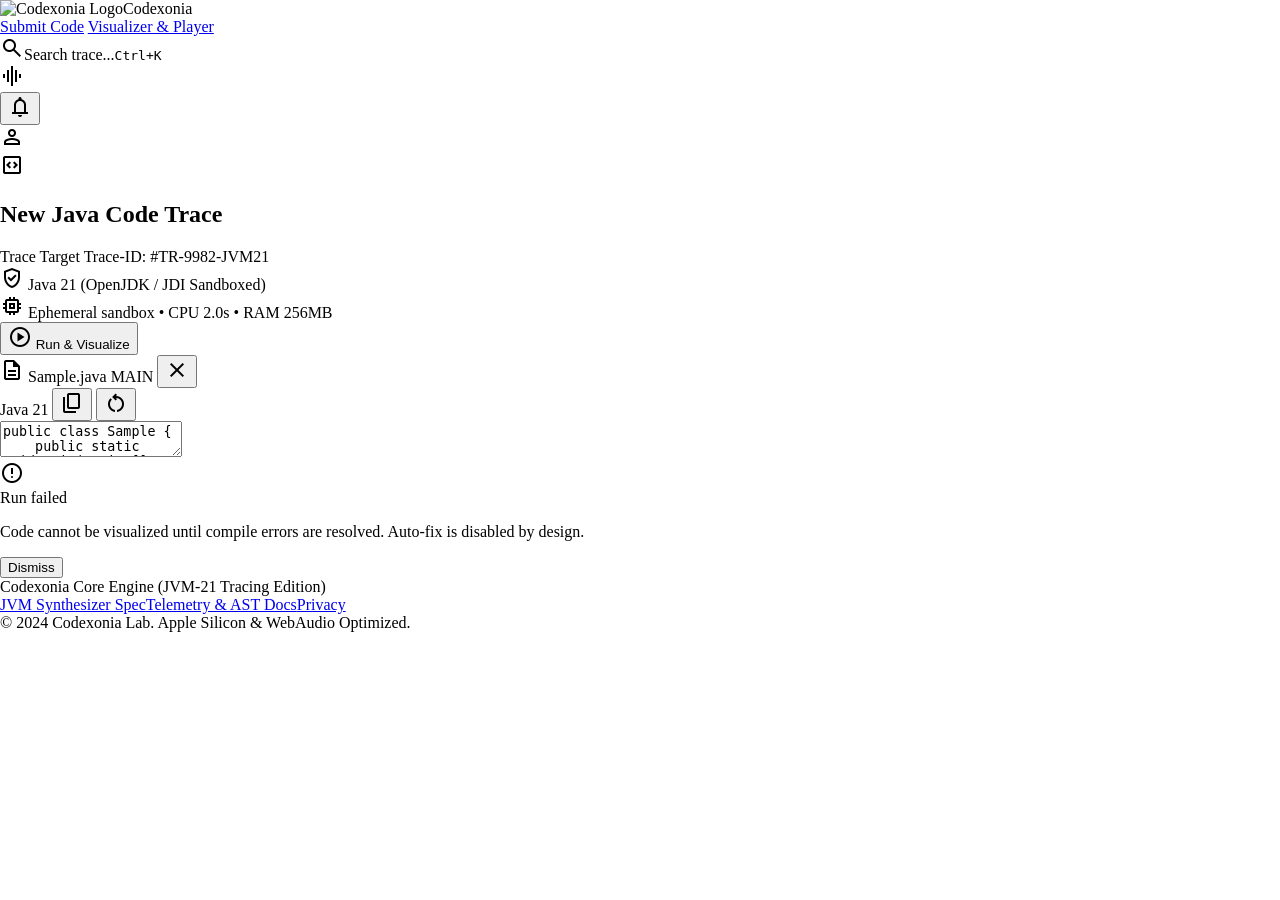
==== src/main/resources/static/index.html @ 31236a4a "Add web UI: Spring Boot backend, wired Submit/Visualizer pages, run.sh launcher" ====
<!DOCTYPE html><html lang="en"><head><meta charset="utf-8"><meta content="width=device-width, initial-scale=1.0" name="viewport"><meta content="web_standard" name="shell-type"><link href="https://fonts.googleapis.com/css2?family=Material+Symbols+Outlined:opsz,wght,FILL,GRAD@20..48,100..700,0..1,-50..200" rel="stylesheet"><link href="https://fonts.googleapis.com" rel="preconnect"><link crossorigin="" href="https://fonts.gstatic.com" rel="preconnect"><link href="https://fonts.googleapis.com/css2?family=Inter:wght@400;500;600;700&amp;family=JetBrains+Mono:wght@400;500&amp;display=swap" rel="stylesheet">
<link href="https://fonts.googleapis.com/css2?family=Material+Symbols+Outlined:wght,FILL@100..700,0..1&amp;display=swap" rel="stylesheet"><style>@layer base{html,body{margin:0;padding:0;}body{overscroll-behavior:none;}main>:first-child{margin-top:0!important;}main>:last-child{margin-bottom:0!important;}}::-webkit-scrollbar{display:none;}</style><script src="https://cdn.tailwindcss.com"></script><script id="tailwind-config">tailwind.config={darkMode:"class",theme:{extend:{colors:{"primary-fixed":"#d7e2ff","surface-container-lowest":"#ffffff","on-primary-container":"#fcfbff","secondary-fixed":"#f6d9ff","secondary-container":"#d072ff","inverse-surface":"#2f3034","surface":"#faf8fe","on-tertiary-fixed":"#002107","primary-container":"#0071e3","on-surface":"#1a1b1f","on-error-container":"#93000a","tertiary-fixed":"#72fe88","secondary-fixed-dim":"#e8b3ff","inverse-on-surface":"#f1f0f5","surface-container":"#eeedf3","primary":"#0059b5","surface-variant":"#e3e2e7","surface-bright":"#faf8fe","background":"#faf8fe","surface-container-high":"#e9e7ed","outline":"#717785","inverse-primary":"#abc7ff","error-container":"#ffdad6","on-primary-fixed":"#001b3f","on-secondary-container":"#540079","on-primary-fixed-variant":"#00458f","error":"#ba1a1a","on-primary":"#ffffff","on-secondary-fixed":"#310048","on-error":"#ffffff","surface-dim":"#dad9df","surface-container-highest":"#e3e2e7","on-secondary":"#ffffff","on-background":"#1a1b1f","primary-fixed-dim":"#abc7ff","on-tertiary-fixed-variant":"#00531c","on-surface-variant":"#414753","surface-container-low":"#f4f3f8","on-tertiary-container":"#f1ffec","secondary":"#8d2ebc","outline-variant":"#c1c6d6","tertiary-container":"#008633","on-tertiary":"#ffffff","surface-tint":"#005cbb","on-secondary-fixed-variant":"#7201a2","tertiary":"#006a26","tertiary-fixed-dim":"#53e16f"},borderRadius:{DEFAULT:"0.25rem",lg:"0.5rem",xl:"0.75rem",full:"9999px"},spacing:{gutter:"1rem","space-xs":"0.25rem",margin:"1.5rem","space-lg":"1rem","margin-mobile":"1rem","space-xl":"1.5rem","space-2xl":"2rem","space-3xl":"3rem","space-sm":"0.5rem","gutter-compact":"0.5rem","space-md":"0.75rem"},fontFamily:{"display-lg":["Inter"],"body-sm":["Inter"],"headline-lg":["Inter"],"headline-md":["Inter"],"label-code-md":["JetBrains Mono"],"body-lg":["Inter"],"display-lg-mobile":["Inter"],"label-caps":["Inter"],"body-md":["Inter"],"label-code-lg":["JetBrains Mono"],"label-code-sm":["JetBrains Mono"]},fontSize:{"display-lg":["34px",{lineHeight:"41px",letterSpacing:"-0.022em",fontWeight:"700"}],"body-sm":["12px",{lineHeight:"16px",letterSpacing:"0em",fontWeight:"400"}],"headline-lg":["22px",{lineHeight:"28px",letterSpacing:"-0.015em",fontWeight:"600"}],"headline-md":["17px",{lineHeight:"22px",letterSpacing:"-0.012em",fontWeight:"600"}],"label-code-md":["12px",{lineHeight:"16px",letterSpacing:"0em",fontWeight:"400"}],"body-lg":["15px",{lineHeight:"20px",letterSpacing:"-0.008em",fontWeight:"400"}],"display-lg-mobile":["28px",{lineHeight:"34px",letterSpacing:"-0.020em",fontWeight:"700"}],"label-caps":["10px",{lineHeight:"12px",letterSpacing:"0.060em",fontWeight:"600"}],"body-md":["13px",{lineHeight:"18px",letterSpacing:"-0.004em",fontWeight:"400"}],"label-code-lg":["13px",{lineHeight:"18px",letterSpacing:"-0.010em",fontWeight:"500"}],"label-code-sm":["11px",{lineHeight:"14px",letterSpacing:"0.010em",fontWeight:"400"}]}}}};</script></head><body class="bg-surface font-body-md text-body-md text-on-surface antialiased min-h-screen flex flex-col"><header class="fixed top-0 inset-x-0 z-50 bg-surface/80 backdrop-blur-xl shadow-[0_1px_8px_rgba(0,0,0,0.04)]"><div class="h-14 max-w-[1280px] mx-auto px-margin flex items-center justify-between gap-gutter"><div class="flex items-center gap-space-md shrink-0"><img alt="Codexonia Logo" class="h-8 w-auto object-contain" src="https://lh3.googleusercontent.com/aida/[base64]"><span class="font-headline-md text-headline-md font-bold tracking-tight text-on-surface">Codexonia</span></div><nav class="hidden lg:flex items-center p-0.5 rounded-lg bg-surface-container-high">
<a aria-current="page" class="px-space-md py-1 rounded-md transition-all bg-surface-container-lowest text-on-surface shadow-[0_1px_3px_rgba(0,0,0,0.12)] font-body-md text-body-md" href="/">Submit Code</a>
<a class="px-space-md py-1 rounded-md text-on-surface-variant hover:text-on-surface transition-all font-body-md text-body-md" href="/visualizer.html">Visualizer &amp; Player</a>
</nav><div class="flex items-center gap-space-md shrink-0"><div class="hidden sm:flex items-center gap-space-sm px-space-md py-1 rounded-lg bg-surface-container text-on-surface-variant"><span class="material-symbols-outlined text-[16px]">search</span><span class="font-body-sm text-body-sm">Search trace...</span><kbd class="px-1.5 py-0.5 rounded bg-surface-container-lowest font-label-code-sm text-label-code-sm text-on-surface-variant shadow-[0_1px_2px_rgba(0,0,0,0.06)]" id="search-kbd">⌘K</kbd></div><div class="flex items-center gap-space-xs px-space-sm py-1 rounded-lg bg-surface-container-low text-tertiary cursor-pointer hover:bg-surface-container transition-colors" title="Deterministic Sonifier Ready"><span class="material-symbols-outlined text-[18px]">graphic_eq</span><span class="w-1.5 h-1.5 rounded-full bg-tertiary-container animate-pulse"></span></div><button aria-label="Notifications" class="relative p-1.5 rounded-lg text-on-surface-variant hover:text-on-surface hover:bg-surface-container transition-colors"><span class="material-symbols-outlined text-[20px]">notifications</span><span class="absolute top-1 right-1 w-2 h-2 rounded-full bg-error"></span></button><div class="w-8 h-8 rounded-full bg-primary flex items-center justify-center shrink-0 cursor-pointer shadow-[0_1px_3px_rgba(0,0,0,0.1)]"><span class="material-symbols-outlined text-on-primary text-[18px]">person</span></div></div></div></header><main class="w-full flex-1 pt-14 bg-surface max-w-[1280px] mx-auto px-margin"><div class="flex flex-col w-full">
<!-- Top Command & Action Bar -->
<section class="w-full pb-space-lg">
<div class="flex flex-col lg:flex-row lg:items-center lg:justify-between gap-space-md p-space-md rounded-xl bg-surface-container-low shadow-sm">
<div class="flex flex-wrap items-center gap-space-md">
<div class="flex items-center gap-space-sm">
<div class="w-8 h-8 rounded-lg bg-primary-fixed flex items-center justify-center text-primary shadow-sm">
<span class="material-symbols-outlined text-[19px]">code_blocks</span>
</div>
<div>
<h1 class="font-headline-md text-headline-md font-semibold text-on-surface tracking-tight">New Java Code Trace</h1>
<div class="flex items-center gap-space-sm mt-0.5">
<span class="font-label-caps text-label-caps uppercase text-on-surface-variant font-medium tracking-wider">Trace Target</span>
<span class="w-1 h-1 rounded-full bg-outline-variant"></span>
<span class="font-label-code-sm text-label-code-sm text-on-surface-variant">Trace-ID: #TR-9982-JVM21</span>
</div>
</div>
</div>
<div class="hidden sm:flex items-center gap-space-xs px-space-md py-1 rounded-full bg-surface-container-highest text-on-surface text-body-sm font-body-sm shadow-[0_1px_2px_rgba(0,0,0,0.04)]">
<span class="material-symbols-outlined text-[16px] text-tertiary">verified_user</span>
<span class="font-medium">Java 21 (OpenJDK / JDI Sandboxed)</span>
<span class="w-1.5 h-1.5 rounded-full bg-tertiary-container ml-1"></span>
</div>
<div class="flex items-center gap-space-xs px-space-sm py-1 rounded-full bg-surface-container text-on-surface-variant font-label-code-sm text-label-code-sm">
<span class="material-symbols-outlined text-[14px]">memory</span>
<span>Ephemeral sandbox • CPU 2.0s • RAM 256MB</span>
</div>
</div>
<div class="flex items-center gap-space-sm shrink-0">


<button id="run-btn" class="px-space-lg py-1.5 rounded-lg bg-primary-container hover:bg-primary text-on-primary font-body-sm text-body-sm font-medium flex items-center gap-space-xs shadow-md transition-all active:scale-95">
<span class="material-symbols-outlined text-[18px]">play_circle</span>
<span>Run &amp; Visualize</span>
</button>
</div>
</div>
</section>
<!-- Workspace: 60/40 Split View -->
<div class="grid grid-cols-1 lg:grid-cols-12 gap-gutter items-start">
<!-- Left Column (60%): Interactive Editor -->
<div class="lg:col-span-7 flex flex-col gap-gutter">
<div class="w-full rounded-xl bg-surface-container-lowest shadow-sm flex flex-col overflow-hidden">
<!-- File Tabs & Editor Controls -->
<div class="flex items-center justify-between px-space-md pt-space-xs bg-surface-container-high">
<div class="flex items-end gap-1">
<!-- Active File Tab -->
<div class="cursor-pointer group flex items-center gap-space-xs px-space-md py-1.5 rounded-t-lg bg-surface-container-lowest text-on-surface shadow-sm font-label-code-sm text-label-code-sm font-medium transition-all" id="tab-solution">
<span class="material-symbols-outlined text-[15px] text-primary">description</span>
<span>Sample.java</span>
<span class="px-1 py-0.2 rounded bg-primary-fixed text-on-primary-fixed font-label-caps text-label-caps scale-90">MAIN</span>
<button class="ml-1 p-0.5 rounded hover:bg-surface-container-high text-on-surface-variant hover:text-on-surface" onclick="event.stopPropagation();">
<span class="material-symbols-outlined text-[13px]">close</span>
</button>
</div>

</div>
<div class="flex items-center gap-space-xs pb-1 text-on-surface-variant">
<span class="px-space-xs py-0.5 rounded bg-surface-container font-label-code-sm text-label-code-sm">Java 21</span>
<button class="p-1 rounded hover:bg-surface-container text-on-surface-variant" title="Copy code" id="copy-btn">
<span class="material-symbols-outlined text-[16px]">content_copy</span>
</button>
<button class="p-1 rounded hover:bg-surface-container text-on-surface-variant" title="Reset buffer" id="reset-btn">
<span class="material-symbols-outlined text-[16px]">restart_alt</span>
</button>
</div>
</div>
<!-- Code Mirror / Buffer Canvas -->
<div class="relative w-full overflow-x-auto bg-surface-container-lowest p-space-md font-label-code-sm text-label-code-sm text-on-surface selection:bg-primary-fixed selection:text-on-primary-fixed">
<div class="flex flex-col min-w-[520px]">
<textarea id="code-editor" spellcheck="false" class="w-full h-[480px] bg-surface-container-lowest font-label-code-sm text-label-code-sm text-on-surface p-space-md outline-none resize-none"></textarea>
</div>
</div>
</div>
</div>
</div>
</div>
<!-- Interactive Compiler Error Demonstration Banner -->
<section class="w-full mt-gutter transition-all duration-300 hidden" id="compiler-error-panel">
<div class="p-space-md rounded-xl bg-error-container text-on-error-container shadow-sm flex flex-col md:flex-row md:items-start justify-between gap-space-md">
<div class="flex items-start gap-space-md">
<div class="w-9 h-9 rounded-lg bg-error flex items-center justify-center text-on-error shrink-0 mt-0.5 shadow-sm">
<span class="material-symbols-outlined text-[20px]">error_outline</span>
</div>
<div class="flex flex-col">
<div class="flex flex-wrap items-center gap-space-sm">
<span class="font-headline-md text-headline-md font-bold">Run failed</span>


</div>
<div class="mt-2 p-space-sm rounded-lg bg-surface-container-lowest/80 font-label-code-sm text-label-code-sm text-on-surface flex flex-col gap-0.5">
<span id="error-title" class="text-error font-medium"></span>
<pre id="error-body" class="whitespace-pre-wrap text-on-surface-variant font-mono"></pre>
</div>
<p class="font-body-sm text-body-sm text-on-error-container mt-2">
            Code cannot be visualized until compile errors are resolved. Auto-fix is disabled by design.
          </p>
</div>
</div>
<div class="flex items-center gap-space-xs shrink-0 self-end md:self-start">
<button class="px-space-md py-1.5 rounded-lg bg-surface-container-lowest hover:bg-surface text-on-surface font-body-sm text-body-sm shadow-xs transition-colors" onclick="dismissError()">
          Dismiss
        </button>
</div>
</div>
</section>
<!-- App script -->
<script>
const DEFAULT_SOURCE = `public class Sample {
    public static void main(String[] args) {
        int x = 2;
        int y = Sample.add(x, 3);
        int[] nums = {1, 2, 3};
        nums[0] = y;
        System.out.println(y + ":" + nums[0]);
    }

    static int add(int a, int b) {
        int c = a + b;
        return c;
    }
}`;

const editor = document.getElementById('code-editor');
if (!editor.value.trim()) editor.value = DEFAULT_SOURCE;

document.getElementById('run-btn').addEventListener('click', async () => {
  const btn = document.getElementById('run-btn');
  const panel = document.getElementById('compiler-error-panel');
  panel.classList.add('hidden');
  btn.disabled = true;
  btn.style.opacity = '0.6';
  try {
    const res = await fetch('/api/run', {
      method: 'POST',
      headers: {'Content-Type': 'application/json'},
      body: JSON.stringify({source: editor.value})
    });
    const trace = await res.json();
    if (trace.status === 'COMPILE_ERROR' || trace.status === 'NO_MAIN_METHOD' || trace.status === 'NO_SOURCE') {
      document.getElementById('error-title').textContent = trace.status;
      document.getElementById('error-body').textContent = trace.error_message || 'Compilation failed';
      panel.classList.remove('hidden');
    } else {
      localStorage.setItem('codexonia-trace', JSON.stringify(trace));
      localStorage.setItem('codexonia-source', editor.value);
      window.location.href = '/visualizer.html';
    }
  } catch (e) {
    document.getElementById('error-title').textContent = 'ERROR';
    document.getElementById('error-body').textContent = String(e);
    panel.classList.remove('hidden');
  } finally {
    btn.disabled = false;
    btn.style.opacity = '';
  }
});

document.getElementById('reset-btn').addEventListener('click', () => { editor.value = DEFAULT_SOURCE; });
document.getElementById('copy-btn').addEventListener('click', () => navigator.clipboard.writeText(editor.value));


// OS-aware shortcut label (Cmd on macOS, Ctrl elsewhere)
(function () {
  const kbd = document.getElementById('search-kbd');
  if (!kbd) return;
  const ua = (navigator.userAgent || '') + ' ' + (navigator.platform || '');
  const isMac = /mac|iphone|ipad|ipod/i.test(ua);
  kbd.textContent = isMac ? '⌘K' : 'Ctrl+K';
})();

function dismissError() {
  document.getElementById('compiler-error-panel').classList.add('hidden');
}
</script>
</div></main><footer class="w-full bg-surface-container-low mt-space-3xl mt-auto"><div class="max-w-[1280px] mx-auto px-margin py-space-xl flex flex-col sm:flex-row items-center justify-between gap-gutter"><div class="flex items-center gap-space-md"><span class="font-label-code-sm text-label-code-sm text-on-surface-variant">Codexonia Core Engine (JVM-21 Tracing Edition)</span></div><div class="flex items-center gap-space-lg"><a class="font-body-sm text-body-sm text-on-surface-variant hover:text-on-surface transition-colors" href="#">JVM Synthesizer Spec</a><a class="font-body-sm text-body-sm text-on-surface-variant hover:text-on-surface transition-colors" href="#">Telemetry &amp; AST Docs</a><a class="font-body-sm text-body-sm text-on-surface-variant hover:text-on-surface transition-colors" href="#">Privacy</a></div><span class="font-body-sm text-body-sm text-on-surface-variant">© 2024 Codexonia Lab. Apple Silicon &amp; WebAudio Optimized.</span></div></footer></body></html>
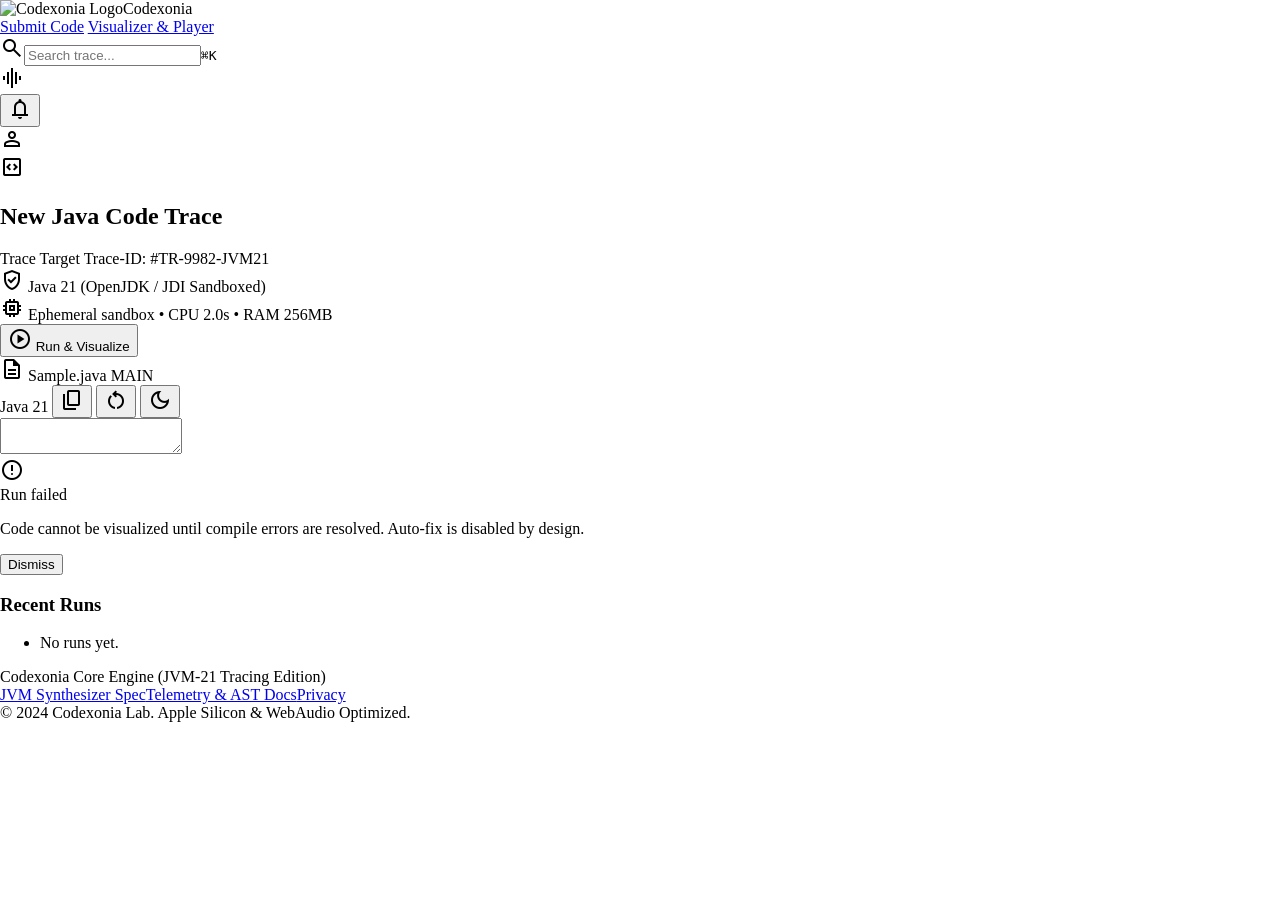
==== commit 71bf813e: "FunctionalPolishes" ====
--- a/src/main/resources/static/index.html
+++ b/src/main/resources/static/index.html
@@ -1,8 +1,9 @@
 <!DOCTYPE html><html lang="en"><head><meta charset="utf-8"><meta content="width=device-width, initial-scale=1.0" name="viewport"><meta content="web_standard" name="shell-type"><link href="https://fonts.googleapis.com/css2?family=Material+Symbols+Outlined:opsz,wght,FILL,GRAD@20..48,100..700,0..1,-50..200" rel="stylesheet"><link href="https://fonts.googleapis.com" rel="preconnect"><link crossorigin="" href="https://fonts.gstatic.com" rel="preconnect"><link href="https://fonts.googleapis.com/css2?family=Inter:wght@400;500;600;700&amp;family=JetBrains+Mono:wght@400;500&amp;display=swap" rel="stylesheet">
-<link href="https://fonts.googleapis.com/css2?family=Material+Symbols+Outlined:wght,FILL@100..700,0..1&amp;display=swap" rel="stylesheet"><style>@layer base{html,body{margin:0;padding:0;}body{overscroll-behavior:none;}main>:first-child{margin-top:0!important;}main>:last-child{margin-bottom:0!important;}}::-webkit-scrollbar{display:none;}</style><script src="https://cdn.tailwindcss.com"></script><script id="tailwind-config">tailwind.config={darkMode:"class",theme:{extend:{colors:{"primary-fixed":"#d7e2ff","surface-container-lowest":"#ffffff","on-primary-container":"#fcfbff","secondary-fixed":"#f6d9ff","secondary-container":"#d072ff","inverse-surface":"#2f3034","surface":"#faf8fe","on-tertiary-fixed":"#002107","primary-container":"#0071e3","on-surface":"#1a1b1f","on-error-container":"#93000a","tertiary-fixed":"#72fe88","secondary-fixed-dim":"#e8b3ff","inverse-on-surface":"#f1f0f5","surface-container":"#eeedf3","primary":"#0059b5","surface-variant":"#e3e2e7","surface-bright":"#faf8fe","background":"#faf8fe","surface-container-high":"#e9e7ed","outline":"#717785","inverse-primary":"#abc7ff","error-container":"#ffdad6","on-primary-fixed":"#001b3f","on-secondary-container":"#540079","on-primary-fixed-variant":"#00458f","error":"#ba1a1a","on-primary":"#ffffff","on-secondary-fixed":"#310048","on-error":"#ffffff","surface-dim":"#dad9df","surface-container-highest":"#e3e2e7","on-secondary":"#ffffff","on-background":"#1a1b1f","primary-fixed-dim":"#abc7ff","on-tertiary-fixed-variant":"#00531c","on-surface-variant":"#414753","surface-container-low":"#f4f3f8","on-tertiary-container":"#f1ffec","secondary":"#8d2ebc","outline-variant":"#c1c6d6","tertiary-container":"#008633","on-tertiary":"#ffffff","surface-tint":"#005cbb","on-secondary-fixed-variant":"#7201a2","tertiary":"#006a26","tertiary-fixed-dim":"#53e16f"},borderRadius:{DEFAULT:"0.25rem",lg:"0.5rem",xl:"0.75rem",full:"9999px"},spacing:{gutter:"1rem","space-xs":"0.25rem",margin:"1.5rem","space-lg":"1rem","margin-mobile":"1rem","space-xl":"1.5rem","space-2xl":"2rem","space-3xl":"3rem","space-sm":"0.5rem","gutter-compact":"0.5rem","space-md":"0.75rem"},fontFamily:{"display-lg":["Inter"],"body-sm":["Inter"],"headline-lg":["Inter"],"headline-md":["Inter"],"label-code-md":["JetBrains Mono"],"body-lg":["Inter"],"display-lg-mobile":["Inter"],"label-caps":["Inter"],"body-md":["Inter"],"label-code-lg":["JetBrains Mono"],"label-code-sm":["JetBrains Mono"]},fontSize:{"display-lg":["34px",{lineHeight:"41px",letterSpacing:"-0.022em",fontWeight:"700"}],"body-sm":["12px",{lineHeight:"16px",letterSpacing:"0em",fontWeight:"400"}],"headline-lg":["22px",{lineHeight:"28px",letterSpacing:"-0.015em",fontWeight:"600"}],"headline-md":["17px",{lineHeight:"22px",letterSpacing:"-0.012em",fontWeight:"600"}],"label-code-md":["12px",{lineHeight:"16px",letterSpacing:"0em",fontWeight:"400"}],"body-lg":["15px",{lineHeight:"20px",letterSpacing:"-0.008em",fontWeight:"400"}],"display-lg-mobile":["28px",{lineHeight:"34px",letterSpacing:"-0.020em",fontWeight:"700"}],"label-caps":["10px",{lineHeight:"12px",letterSpacing:"0.060em",fontWeight:"600"}],"body-md":["13px",{lineHeight:"18px",letterSpacing:"-0.004em",fontWeight:"400"}],"label-code-lg":["13px",{lineHeight:"18px",letterSpacing:"-0.010em",fontWeight:"500"}],"label-code-sm":["11px",{lineHeight:"14px",letterSpacing:"0.010em",fontWeight:"400"}]}}}};</script></head><body class="bg-surface font-body-md text-body-md text-on-surface antialiased min-h-screen flex flex-col"><header class="fixed top-0 inset-x-0 z-50 bg-surface/80 backdrop-blur-xl shadow-[0_1px_8px_rgba(0,0,0,0.04)]"><div class="h-14 max-w-[1280px] mx-auto px-margin flex items-center justify-between gap-gutter"><div class="flex items-center gap-space-md shrink-0"><img alt="Codexonia Logo" class="h-8 w-auto object-contain" src="https://lh3.googleusercontent.com/aida/[base64]"><span class="font-headline-md text-headline-md font-bold tracking-tight text-on-surface">Codexonia</span></div><nav class="hidden lg:flex items-center p-0.5 rounded-lg bg-surface-container-high">
+<link href="https://fonts.googleapis.com/css2?family=Material+Symbols+Outlined:wght,FILL@100..700,0..1&amp;display=swap" rel="stylesheet"><link rel="stylesheet" href="https://cdnjs.cloudflare.com/ajax/libs/codemirror/5.65.16/codemirror.min.css"><link rel="stylesheet" href="https://cdnjs.cloudflare.com/ajax/libs/codemirror/5.65.16/theme/eclipse.min.css"><link rel="stylesheet" href="https://cdnjs.cloudflare.com/ajax/libs/codemirror/5.65.16/theme/dracula.min.css"><style>@layer base{html,body{margin:0;padding:0;}body{overscroll-behavior:none;}main>:first-child{margin-top:0!important;}main>:last-child{margin-bottom:0!important;}}::-webkit-scrollbar{display:none;}</style><script src="https://cdn.tailwindcss.com"></script><script src="https://cdnjs.cloudflare.com/ajax/libs/codemirror/5.65.16/codemirror.min.js"></script><script src="https://cdnjs.cloudflare.com/ajax/libs/codemirror/5.65.16/mode/clike/clike.min.js"></script><script src="https://cdnjs.cloudflare.com/ajax/libs/codemirror/5.65.16/addon/edit/closebrackets.min.js"></script><script src="https://cdnjs.cloudflare.com/ajax/libs/codemirror/5.65.16/addon/edit/matchbrackets.min.js"></script><script id="tailwind-config">tailwind.config={darkMode:"class",theme:{extend:{colors:{"primary-fixed":"#d7e2ff","surface-container-lowest":"#ffffff","on-primary-container":"#fcfbff","secondary-fixed":"#f6d9ff","secondary-container":"#d072ff","inverse-surface":"#2f3034","surface":"#faf8fe","on-tertiary-fixed":"#002107","primary-container":"#0071e3","on-surface":"#1a1b1f","on-error-container":"#93000a","tertiary-fixed":"#72fe88","secondary-fixed-dim":"#e8b3ff","inverse-on-surface":"#f1f0f5","surface-container":"#eeedf3","primary":"#0059b5","surface-variant":"#e3e2e7","surface-bright":"#faf8fe","background":"#faf8fe","surface-container-high":"#e9e7ed","outline":"#717785","inverse-primary":"#abc7ff","error-container":"#ffdad6","on-primary-fixed":"#001b3f","on-secondary-container":"#540079","on-primary-fixed-variant":"#00458f","error":"#ba1a1a","on-primary":"#ffffff","on-secondary-fixed":"#310048","on-error":"#ffffff","surface-dim":"#dad9df","surface-container-highest":"#e3e2e7","on-secondary":"#ffffff","on-background":"#1a1b1f","primary-fixed-dim":"#abc7ff","on-tertiary-fixed-variant":"#00531c","on-surface-variant":"#414753","surface-container-low":"#f4f3f8","on-tertiary-container":"#f1ffec","secondary":"#8d2ebc","outline-variant":"#c1c6d6","tertiary-container":"#008633","on-tertiary":"#ffffff","surface-tint":"#005cbb","on-secondary-fixed-variant":"#7201a2","tertiary":"#006a26","tertiary-fixed-dim":"#53e16f"},borderRadius:{DEFAULT:"0.25rem",lg:"0.5rem",xl:"0.75rem",full:"9999px"},spacing:{gutter:"1rem","space-xs":"0.25rem",margin:"1.5rem","space-lg":"1rem","margin-mobile":"1rem","space-xl":"1.5rem","space-2xl":"2rem","space-3xl":"3rem","space-sm":"0.5rem","gutter-compact":"0.5rem","space-md":"0.75rem"},fontFamily:{"display-lg":["Inter"],"body-sm":["Inter"],"headline-lg":["Inter"],"headline-md":["Inter"],"label-code-md":["JetBrains Mono"],"body-lg":["Inter"],"display-lg-mobile":["Inter"],"label-caps":["Inter"],"body-md":["Inter"],"label-code-lg":["JetBrains Mono"],"label-code-sm":["JetBrains Mono"]},fontSize:{"display-lg":["34px",{lineHeight:"41px",letterSpacing:"-0.022em",fontWeight:"700"}],"body-sm":["12px",{lineHeight:"16px",letterSpacing:"0em",fontWeight:"400"}],"headline-lg":["22px",{lineHeight:"28px",letterSpacing:"-0.015em",fontWeight:"600"}],"headline-md":["17px",{lineHeight:"22px",letterSpacing:"-0.012em",fontWeight:"600"}],"label-code-md":["12px",{lineHeight:"16px",letterSpacing:"0em",fontWeight:"400"}],"body-lg":["15px",{lineHeight:"20px",letterSpacing:"-0.008em",fontWeight:"400"}],"display-lg-mobile":["28px",{lineHeight:"34px",letterSpacing:"-0.020em",fontWeight:"700"}],"label-caps":["10px",{lineHeight:"12px",letterSpacing:"0.060em",fontWeight:"600"}],"body-md":["13px",{lineHeight:"18px",letterSpacing:"-0.004em",fontWeight:"400"}],"label-code-lg":["13px",{lineHeight:"18px",letterSpacing:"-0.010em",fontWeight:"500"}],"label-code-sm":["11px",{lineHeight:"14px",letterSpacing:"0.010em",fontWeight:"400"}]}}}};</script></head><body class="bg-surface font-body-md text-body-md text-on-surface antialiased min-h-screen flex flex-col"><header class="fixed top-0 inset-x-0 z-50 bg-surface/80 backdrop-blur-xl shadow-[0_1px_8px_rgba(0,0,0,0.04)]"><div class="h-14 max-w-[1280px] mx-auto px-margin flex items-center justify-between gap-gutter"><div class="flex items-center gap-space-md shrink-0"><img alt="Codexonia Logo" class="h-8 w-auto object-contain" src="https://lh3.googleusercontent.com/aida/[base64]"><span class="font-headline-md text-headline-md font-bold tracking-tight text-on-surface">Codexonia</span></div><nav class="hidden lg:flex items-center p-0.5 rounded-lg bg-surface-container-high">
 <a aria-current="page" class="px-space-md py-1 rounded-md transition-all bg-surface-container-lowest text-on-surface shadow-[0_1px_3px_rgba(0,0,0,0.12)] font-body-md text-body-md" href="/">Submit Code</a>
 <a class="px-space-md py-1 rounded-md text-on-surface-variant hover:text-on-surface transition-all font-body-md text-body-md" href="/visualizer.html">Visualizer &amp; Player</a>
-</nav><div class="flex items-center gap-space-md shrink-0"><div class="hidden sm:flex items-center gap-space-sm px-space-md py-1 rounded-lg bg-surface-container text-on-surface-variant"><span class="material-symbols-outlined text-[16px]">search</span><span class="font-body-sm text-body-sm">Search trace...</span><kbd class="px-1.5 py-0.5 rounded bg-surface-container-lowest font-label-code-sm text-label-code-sm text-on-surface-variant shadow-[0_1px_2px_rgba(0,0,0,0.06)]" id="search-kbd">⌘K</kbd></div><div class="flex items-center gap-space-xs px-space-sm py-1 rounded-lg bg-surface-container-low text-tertiary cursor-pointer hover:bg-surface-container transition-colors" title="Deterministic Sonifier Ready"><span class="material-symbols-outlined text-[18px]">graphic_eq</span><span class="w-1.5 h-1.5 rounded-full bg-tertiary-container animate-pulse"></span></div><button aria-label="Notifications" class="relative p-1.5 rounded-lg text-on-surface-variant hover:text-on-surface hover:bg-surface-container transition-colors"><span class="material-symbols-outlined text-[20px]">notifications</span><span class="absolute top-1 right-1 w-2 h-2 rounded-full bg-error"></span></button><div class="w-8 h-8 rounded-full bg-primary flex items-center justify-center shrink-0 cursor-pointer shadow-[0_1px_3px_rgba(0,0,0,0.1)]"><span class="material-symbols-outlined text-on-primary text-[18px]">person</span></div></div></div></header><main class="w-full flex-1 pt-14 bg-surface max-w-[1280px] mx-auto px-margin"><div class="flex flex-col w-full">
+</nav><div class="flex items-center gap-space-md shrink-0"><div class="hidden sm:flex items-center gap-space-sm px-space-md py-1 rounded-lg bg-surface-container text-on-surface-variant"><span class="material-symbols-outlined text-[16px]">search</span><input id="search-input" placeholder="Search trace..." class="bg-transparent outline-none w-28 font-body-sm text-body-sm placeholder:text-on-surface-variant"><kbd class="px-1.5 py-0.5 rounded bg-surface-container-lowest font-label-code-sm text-label-code-sm text-on-surface-variant shadow-[0_1px_2px_rgba(0,0,0,0.06)]" id="search-kbd">⌘K</kbd></div><div class="flex items-center gap-space-xs px-space-sm py-1 rounded-lg bg-surface-container-low text-tertiary cursor-pointer hover:bg-surface-container transition-colors" title="Deterministic Sonifier Ready"><span class="material-symbols-outlined text-[18px]">graphic_eq</span><span class="w-1.5 h-1.5 rounded-full bg-tertiary-container animate-pulse"></span></div><button aria-label="Notifications" class="relative p-1.5 rounded-lg text-on-surface-variant hover:text-on-surface hover:bg-surface-container transition-colors"><span class="material-symbols-outlined text-[20px]">notifications</span><span class="absolute top-1 right-1 w-2 h-2 rounded-full bg-error"></span></button><div class="w-8 h-8 rounded-full bg-primary flex items-center justify-center shrink-0 cursor-pointer shadow-[0_1px_3px_rgba(0,0,0,0.1)]"><span class="material-symbols-outlined text-on-primary text-[18px]">person</span></div></div></div><div id="run-toast" class="hidden fixed bottom-6 right-6 z-50 px-space-md py-space-sm rounded-lg bg-inverse-surface text-inverse-on-surface font-body-sm text-body-sm shadow-lg"></div>
+</header><main class="w-full flex-1 pt-14 bg-surface max-w-[1280px] mx-auto px-margin"><div class="flex flex-col w-full">
 <!-- Top Command & Action Bar -->
 <section class="w-full pb-space-lg">
 <div class="flex flex-col lg:flex-row lg:items-center lg:justify-between gap-space-md p-space-md rounded-xl bg-surface-container-low shadow-sm">
@@ -48,14 +49,11 @@
 <!-- File Tabs & Editor Controls -->
 <div class="flex items-center justify-between px-space-md pt-space-xs bg-surface-container-high">
 <div class="flex items-end gap-1">
-<!-- Active File Tab -->
-<div class="cursor-pointer group flex items-center gap-space-xs px-space-md py-1.5 rounded-t-lg bg-surface-container-lowest text-on-surface shadow-sm font-label-code-sm text-label-code-sm font-medium transition-all" id="tab-solution">
+<div class="flex items-center gap-space-xs px-space-md py-1.5 rounded-t-lg bg-surface-container-lowest text-on-surface shadow-sm font-label-code-sm text-label-code-sm font-medium transition-all">
 <span class="material-symbols-outlined text-[15px] text-primary">description</span>
 <span>Sample.java</span>
 <span class="px-1 py-0.2 rounded bg-primary-fixed text-on-primary-fixed font-label-caps text-label-caps scale-90">MAIN</span>
-<button class="ml-1 p-0.5 rounded hover:bg-surface-container-high text-on-surface-variant hover:text-on-surface" onclick="event.stopPropagation();">
-<span class="material-symbols-outlined text-[13px]">close</span>
-</button>
+</div>
 </div>
 
 </div>
@@ -67,12 +65,16 @@
 <button class="p-1 rounded hover:bg-surface-container text-on-surface-variant" title="Reset buffer" id="reset-btn">
 <span class="material-symbols-outlined text-[16px]">restart_alt</span>
 </button>
+<button class="p-1 rounded hover:bg-surface-container text-on-surface-variant" title="Toggle dark mode" id="theme-toggle">
+<span class="material-symbols-outlined text-[16px]">dark_mode</span>
+</button>
 </div>
 </div>
 <!-- Code Mirror / Buffer Canvas -->
 <div class="relative w-full overflow-x-auto bg-surface-container-lowest p-space-md font-label-code-sm text-label-code-sm text-on-surface selection:bg-primary-fixed selection:text-on-primary-fixed">
 <div class="flex flex-col min-w-[520px]">
-<textarea id="code-editor" spellcheck="false" class="w-full h-[480px] bg-surface-container-lowest font-label-code-sm text-label-code-sm text-on-surface p-space-md outline-none resize-none"></textarea>
+<textarea id="code-editor" spellcheck="false"></textarea>
+<style>.CodeMirror{font-family:'JetBrains Mono',monospace!important;font-size:13px;line-height:18px;height:480px;background:transparent}.CodeMirror-gutters{background:transparent;border-right:1px solid #e3e2e7}</style>
 </div>
 </div>
 </div>
@@ -106,6 +108,13 @@
           Dismiss
         </button>
 </div>
+</div>
+</section>
+<!-- Recent runs -->
+<section class="w-full mt-gutter" id="recent-runs-section">
+<div class="p-space-md rounded-xl bg-surface-container-low shadow-sm">
+<h3 class="font-label-caps text-label-caps uppercase tracking-wider text-on-surface-variant font-bold mb-space-sm">Recent Runs</h3>
+<ul id="recent-runs" class="flex flex-col gap-space-xs"><li class="font-body-sm text-body-sm text-on-surface-variant">No runs yet.</li></ul>
 </div>
 </section>
 <!-- App script -->
@@ -125,8 +134,36 @@
     }
 }`;
 
-const editor = document.getElementById('code-editor');
-if (!editor.value.trim()) editor.value = DEFAULT_SOURCE;
+const editorEl = document.getElementById('code-editor');
+const editor = CodeMirror.fromTextArea(editorEl, {
+  mode: 'text/x-java',
+  theme: 'eclipse',
+  lineNumbers: true,
+  indentUnit: 4,
+  tabSize: 4,
+  lineWrapping: false,
+  autoCloseBrackets: true,
+  matchBrackets: true,
+  extraKeys: {
+    'Tab': (cm) => cm.replaceSelection('    ', 'end'),
+    'Ctrl-Enter': () => document.getElementById('run-btn').click(),
+    'Cmd-Enter': () => document.getElementById('run-btn').click()
+  }
+});
+if (!editor.getValue().trim()) editor.setValue(DEFAULT_SOURCE);
+
+// Dark theme toggle: switches CodeMirror theme + Tailwind dark class together
+let dark = localStorage.getItem('codexonia-theme') === 'dark';
+function applyTheme() {
+  editor.setOption('theme', dark ? 'dracula' : 'eclipse');
+  document.documentElement.classList.toggle('dark', dark);
+  document.body.classList.toggle('dark', dark);
+  localStorage.setItem('codexonia-theme', dark ? 'dark' : 'light');
+}
+applyTheme();
+const themeBtn = document.getElementById('theme-toggle');
+if (themeBtn) themeBtn.addEventListener('click', () => { dark = !dark; applyTheme(); });
+
 
 document.getElementById('run-btn').addEventListener('click', async () => {
   const btn = document.getElementById('run-btn');
@@ -138,7 +175,7 @@
     const res = await fetch('/api/run', {
       method: 'POST',
       headers: {'Content-Type': 'application/json'},
-      body: JSON.stringify({source: editor.value})
+      body: JSON.stringify({source: editor.getValue()})
     });
     const trace = await res.json();
     if (trace.status === 'COMPILE_ERROR' || trace.status === 'NO_MAIN_METHOD' || trace.status === 'NO_SOURCE') {
@@ -147,21 +184,29 @@
       panel.classList.remove('hidden');
     } else {
       localStorage.setItem('codexonia-trace', JSON.stringify(trace));
-      localStorage.setItem('codexonia-source', editor.value);
+      localStorage.setItem('codexonia-source', editor.getValue());
+      // Recent runs history
+      try {
+        const runs = JSON.parse(localStorage.getItem('codexonia-runs') || '[]');
+        runs.unshift({ts: Date.now(), label: 'Java run', status: trace.status, trace: trace, source: editor.getValue()});
+        localStorage.setItem('codexonia-runs', JSON.stringify(runs.slice(0, 5)));
+      } catch (e) {}
+      showToast('Trace captured: ' + (trace.event_count || 0) + ' events');
       window.location.href = '/visualizer.html';
     }
   } catch (e) {
     document.getElementById('error-title').textContent = 'ERROR';
     document.getElementById('error-body').textContent = String(e);
     panel.classList.remove('hidden');
+    showToast('Run failed');
   } finally {
     btn.disabled = false;
     btn.style.opacity = '';
   }
 });
 
-document.getElementById('reset-btn').addEventListener('click', () => { editor.value = DEFAULT_SOURCE; });
-document.getElementById('copy-btn').addEventListener('click', () => navigator.clipboard.writeText(editor.value));
+document.getElementById('reset-btn').addEventListener('click', () => { editor.setValue(DEFAULT_SOURCE); });
+document.getElementById('copy-btn').addEventListener('click', () => navigator.clipboard.writeText(editor.getValue()));
 
 
 // OS-aware shortcut label (Cmd on macOS, Ctrl elsewhere)
@@ -173,6 +218,45 @@
   kbd.textContent = isMac ? '⌘K' : 'Ctrl+K';
 })();
 
+
+// Toast helper
+let toastTimer = null;
+function showToast(msg) {
+  const t = document.getElementById('run-toast');
+  t.textContent = msg;
+  t.classList.remove('hidden');
+  clearTimeout(toastTimer);
+  toastTimer = setTimeout(() => t.classList.add('hidden'), 2500);
+}
+
+// Recent runs list
+(function renderRuns() {
+  let runs = [];
+  try { runs = JSON.parse(localStorage.getItem('codexonia-runs') || '[]'); } catch (e) {}
+  const ul = document.getElementById('recent-runs');
+  if (!runs.length) return;
+  ul.innerHTML = runs.map((r, i) =>
+    `<li><button data-idx="${i}" class="run-item w-full text-left px-space-sm py-1 rounded hover:bg-surface-container transition-colors font-body-sm text-body-sm">
+<span class="font-label-code-sm text-label-code-sm ${r.status === 'COMPLETE' ? 'text-tertiary' : 'text-error'}">●</span>
+<span class="font-medium">${r.label}</span> · ${r.status} · ${new Date(r.ts).toLocaleString()}
+</button></li>`).join('');
+  ul.querySelectorAll('.run-item').forEach(b => b.addEventListener('click', () => {
+    const r = runs[parseInt(b.dataset.idx, 10)];
+    localStorage.setItem('codexonia-trace', JSON.stringify(r.trace));
+    localStorage.setItem('codexonia-source', r.source);
+    window.location.href = '/visualizer.html';
+  }));
+})();
+
+// Search trace: jump to visualizer and search there
+const searchInput = document.getElementById('search-input');
+if (searchInput) searchInput.addEventListener('keydown', (e) => {
+  if (e.key === 'Enter' && searchInput.value.trim()) {
+    localStorage.setItem('codexonia-search', searchInput.value.trim());
+    window.location.href = '/visualizer.html';
+  }
+});
+
 function dismissError() {
   document.getElementById('compiler-error-panel').classList.add('hidden');
 }
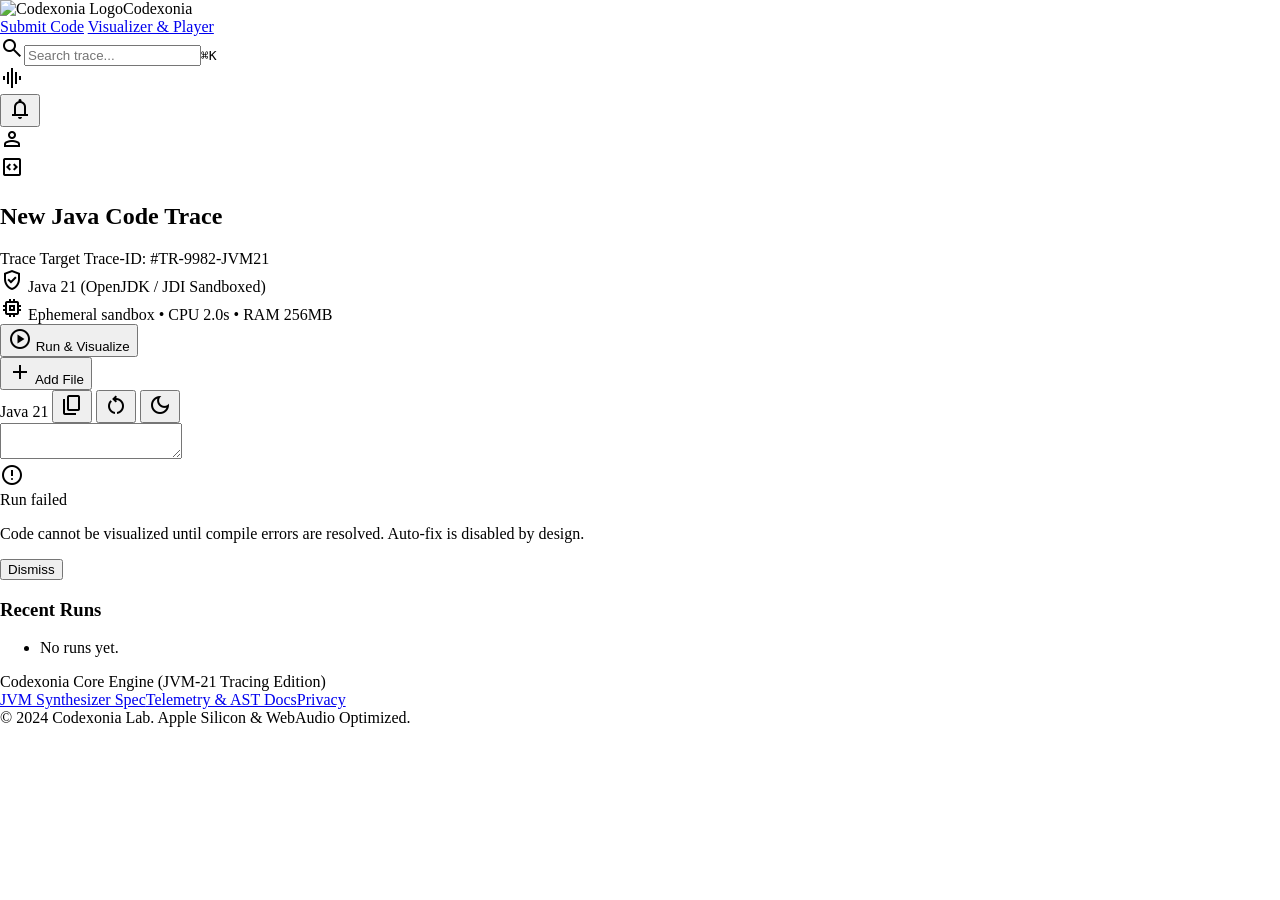
==== commit f0d362b7: "FR3: multi-file submission — per-file editor tabs, runner traces all submitted classes" ====
--- a/src/main/resources/static/index.html
+++ b/src/main/resources/static/index.html
@@ -48,13 +48,11 @@
 <div class="w-full rounded-xl bg-surface-container-lowest shadow-sm flex flex-col overflow-hidden">
 <!-- File Tabs & Editor Controls -->
 <div class="flex items-center justify-between px-space-md pt-space-xs bg-surface-container-high">
-<div class="flex items-end gap-1">
-<div class="flex items-center gap-space-xs px-space-md py-1.5 rounded-t-lg bg-surface-container-lowest text-on-surface shadow-sm font-label-code-sm text-label-code-sm font-medium transition-all">
-<span class="material-symbols-outlined text-[15px] text-primary">description</span>
-<span>Sample.java</span>
-<span class="px-1 py-0.2 rounded bg-primary-fixed text-on-primary-fixed font-label-caps text-label-caps scale-90">MAIN</span>
-</div>
-</div>
+<div class="flex items-end gap-1" id="file-tabs"></div>
+<button id="add-file-btn" class="flex items-center gap-0.5 px-space-sm py-1.5 rounded-t-lg text-on-surface-variant hover:text-primary hover:bg-surface-container transition-all" title="New file">
+<span class="material-symbols-outlined text-[16px]">add</span>
+<span class="font-label-caps text-label-caps">Add File</span>
+</button>
 
 </div>
 <div class="flex items-center gap-space-xs pb-1 text-on-surface-variant">
@@ -165,6 +163,50 @@
 if (themeBtn) themeBtn.addEventListener('click', () => { dark = !dark; applyTheme(); });
 
 
+// ---------- Multi-file model ----------
+function escapeHtml(s) {
+  return s.replace(/&/g, '&amp;').replace(/</g, '&lt;').replace(/>/g, '&gt;');
+}
+const files = [{name: 'Sample.java', source: DEFAULT_SOURCE}];
+let activeFile = 0;
+const fileTabsEl = document.getElementById('file-tabs');
+
+function renderTabs() {
+  fileTabsEl.innerHTML = files.map((f, i) =>
+    `<div data-idx="${i}" class="file-tab cursor-pointer group flex items-center gap-space-xs px-space-md py-1.5 rounded-t-lg ${i === activeFile ? 'bg-surface-container-lowest text-on-surface shadow-sm font-medium' : 'text-on-surface-variant hover:text-on-surface hover:bg-surface-container'} text-label-code-sm font-label-code-sm transition-all">
+<span class="material-symbols-outlined text-[15px] ${i === activeFile ? 'text-primary' : 'text-on-surface-variant'}">description</span>
+<span>${escapeHtml(f.name)}</span>
+${files.length > 1 ? `<button class="close-file ml-1 p-0.5 rounded hover:bg-surface-container-high text-on-surface-variant hover:text-on-surface" data-idx="${i}"><span class="material-symbols-outlined text-[13px]">close</span></button>` : ''}
+</div>`).join('');
+  fileTabsEl.querySelectorAll('.file-tab').forEach(t => t.addEventListener('click', (ev) => {
+    if (ev.target.closest('.close-file')) return;
+    files[activeFile].source = editor.getValue();
+    activeFile = parseInt(t.dataset.idx, 10);
+    editor.setValue(files[activeFile].source);
+    renderTabs();
+  }));
+  fileTabsEl.querySelectorAll('.close-file').forEach(b => b.addEventListener('click', (ev) => {
+    ev.stopPropagation();
+    const idx = parseInt(b.dataset.idx, 10);
+    files[activeFile].source = editor.getValue();
+    files.splice(idx, 1);
+    activeFile = Math.max(0, activeFile - (idx <= activeFile ? 1 : 0));
+    editor.setValue(files[activeFile].source);
+    renderTabs();
+  }));
+}
+renderTabs();
+
+document.getElementById('add-file-btn').addEventListener('click', () => {
+  const name = prompt('New file name (.java):', 'Helper.java');
+  if (!name) return;
+  files[activeFile].source = editor.getValue();
+  files.push({name: name.endsWith('.java') ? name : name + '.java', source: ''});
+  activeFile = files.length - 1;
+  editor.setValue('');
+  renderTabs();
+});
+
 document.getElementById('run-btn').addEventListener('click', async () => {
   const btn = document.getElementById('run-btn');
   const panel = document.getElementById('compiler-error-panel');
@@ -175,7 +217,7 @@
     const res = await fetch('/api/run', {
       method: 'POST',
       headers: {'Content-Type': 'application/json'},
-      body: JSON.stringify({source: editor.getValue()})
+      body: JSON.stringify({files: files.map((f, i) => ({fileName: f.name, source: i === activeFile ? editor.getValue() : f.source, isMainFile: /public\s+static\s+void\s+main/.test(i === activeFile ? editor.getValue() : f.source)}))})
     });
     const trace = await res.json();
     if (trace.status === 'COMPILE_ERROR' || trace.status === 'NO_MAIN_METHOD' || trace.status === 'NO_SOURCE') {
@@ -183,12 +225,18 @@
       document.getElementById('error-body').textContent = trace.error_message || 'Compilation failed';
       panel.classList.remove('hidden');
     } else {
+      files[activeFile].source = editor.getValue();
       localStorage.setItem('codexonia-trace', JSON.stringify(trace));
-      localStorage.setItem('codexonia-source', editor.getValue());
+      const mainName = (trace.sources && trace.sources.find(x => x.is_main_file) || trace.sources && trace.sources[0] || {file_name: files[0].name}).file_name;
+      const mainFile = files.find(f => f.name === mainName) || files[0];
+      localStorage.setItem('codexonia-source', mainFile.source);
+      const sources = {};
+      files.forEach(f => sources[f.name] = f.source);
+      localStorage.setItem('codexonia-sources', JSON.stringify(sources));
       // Recent runs history
       try {
         const runs = JSON.parse(localStorage.getItem('codexonia-runs') || '[]');
-        runs.unshift({ts: Date.now(), label: 'Java run', status: trace.status, trace: trace, source: editor.getValue()});
+        runs.unshift({ts: Date.now(), label: mainName, status: trace.status, trace: trace, source: mainFile.source, sources: sources});
         localStorage.setItem('codexonia-runs', JSON.stringify(runs.slice(0, 5)));
       } catch (e) {}
       showToast('Trace captured: ' + (trace.event_count || 0) + ' events');
@@ -244,6 +292,7 @@
     const r = runs[parseInt(b.dataset.idx, 10)];
     localStorage.setItem('codexonia-trace', JSON.stringify(r.trace));
     localStorage.setItem('codexonia-source', r.source);
+    localStorage.setItem('codexonia-sources', JSON.stringify(r.sources || {'main': r.source}));
     window.location.href = '/visualizer.html';
   }));
 })();
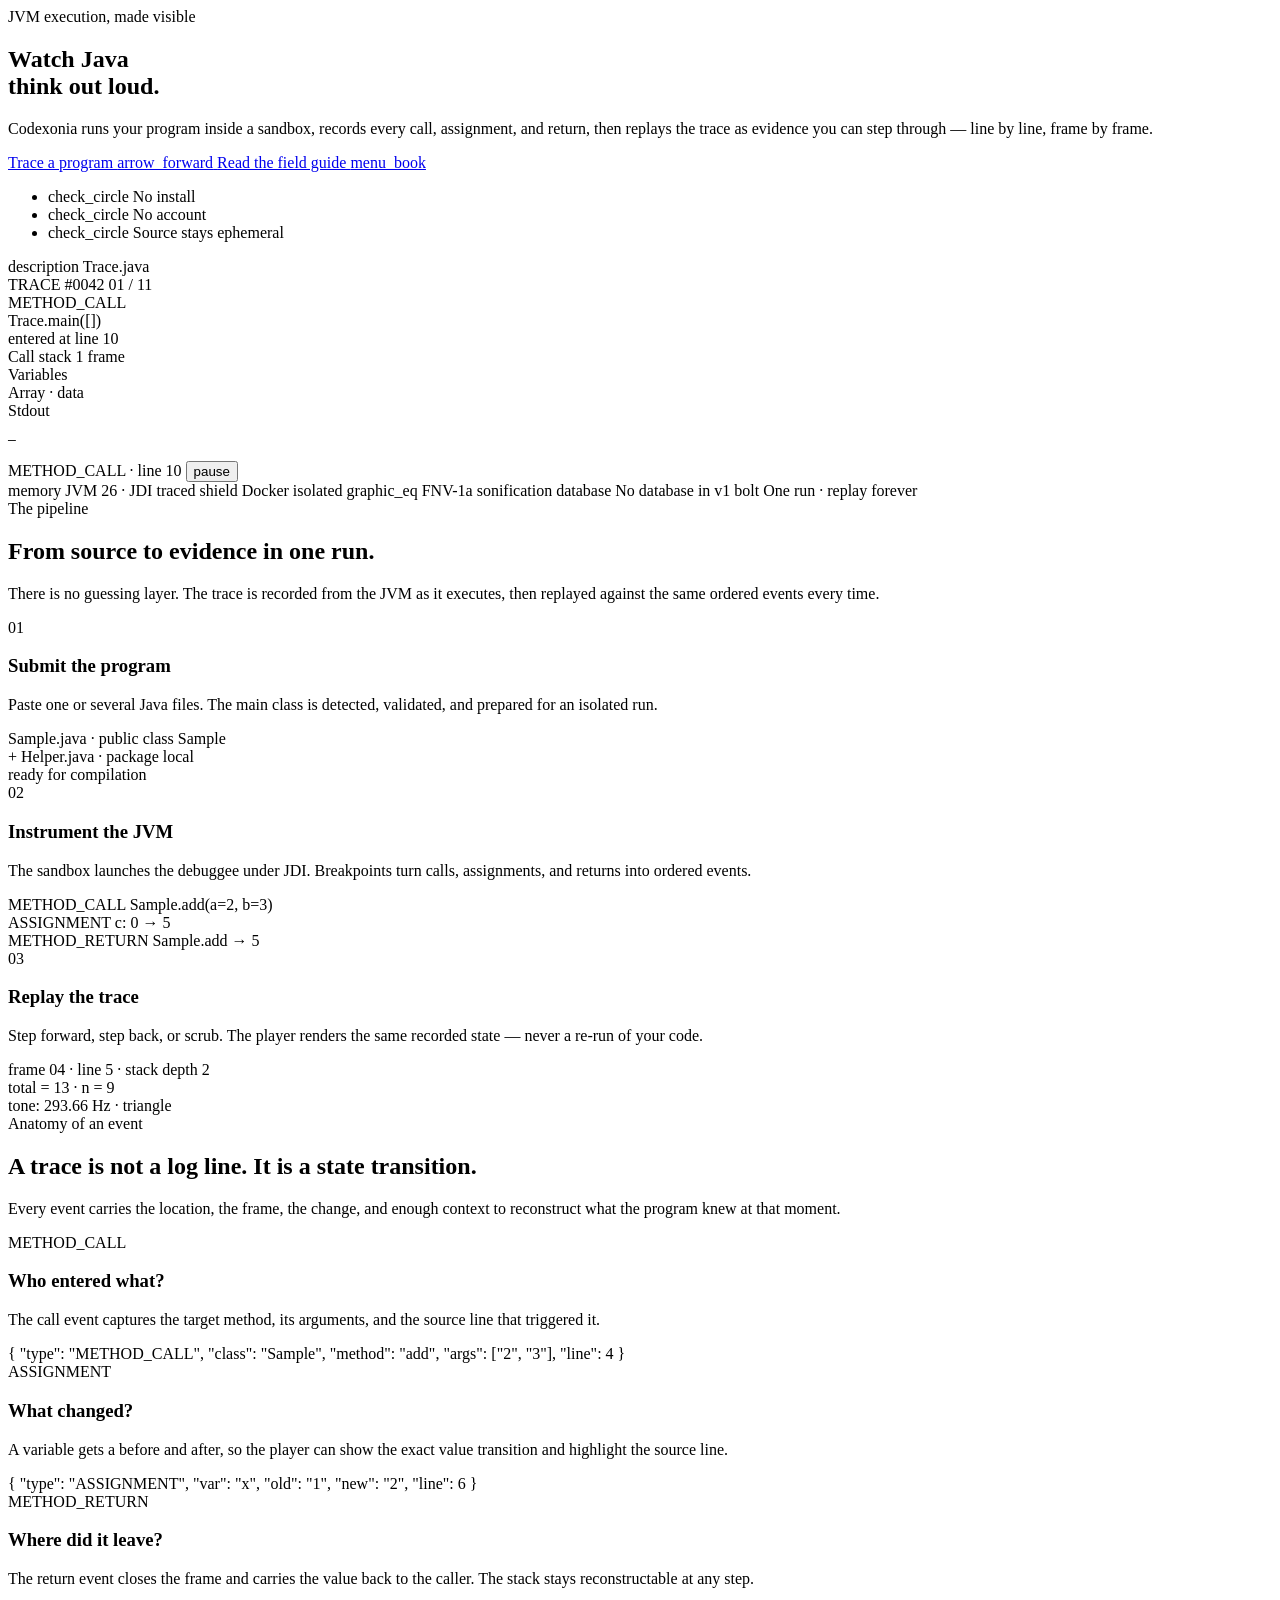
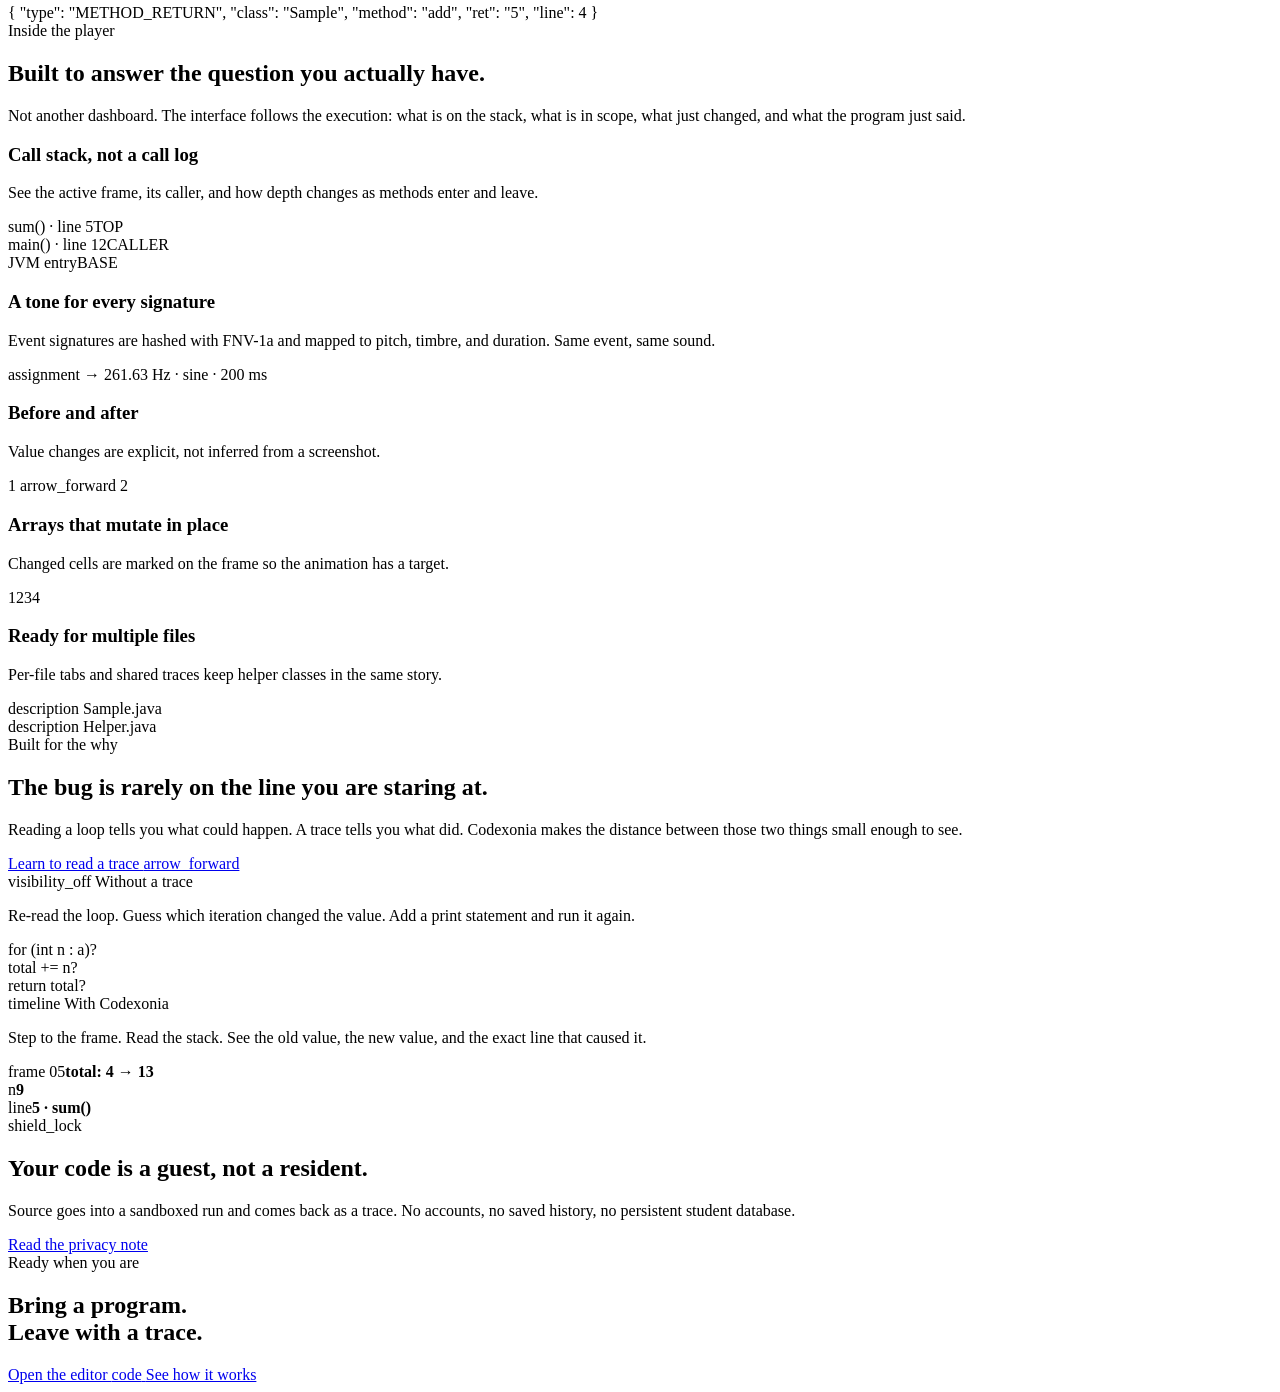
==== commit cf338c31: "Web UI: faster assets and submit page cleanup - Precompile Tailwind and self-host fonts, icons, and " ====
--- a/src/main/resources/static/index.html
+++ b/src/main/resources/static/index.html
@@ -1,313 +1,362 @@
-<!DOCTYPE html><html lang="en"><head><meta charset="utf-8"><meta content="width=device-width, initial-scale=1.0" name="viewport"><meta content="web_standard" name="shell-type"><link href="https://fonts.googleapis.com/css2?family=Material+Symbols+Outlined:opsz,wght,FILL,GRAD@20..48,100..700,0..1,-50..200" rel="stylesheet"><link href="https://fonts.googleapis.com" rel="preconnect"><link crossorigin="" href="https://fonts.gstatic.com" rel="preconnect"><link href="https://fonts.googleapis.com/css2?family=Inter:wght@400;500;600;700&amp;family=JetBrains+Mono:wght@400;500&amp;display=swap" rel="stylesheet">
-<link href="https://fonts.googleapis.com/css2?family=Material+Symbols+Outlined:wght,FILL@100..700,0..1&amp;display=swap" rel="stylesheet"><link rel="stylesheet" href="https://cdnjs.cloudflare.com/ajax/libs/codemirror/5.65.16/codemirror.min.css"><link rel="stylesheet" href="https://cdnjs.cloudflare.com/ajax/libs/codemirror/5.65.16/theme/eclipse.min.css"><link rel="stylesheet" href="https://cdnjs.cloudflare.com/ajax/libs/codemirror/5.65.16/theme/dracula.min.css"><style>@layer base{html,body{margin:0;padding:0;}body{overscroll-behavior:none;}main>:first-child{margin-top:0!important;}main>:last-child{margin-bottom:0!important;}}::-webkit-scrollbar{display:none;}</style><script src="https://cdn.tailwindcss.com"></script><script src="https://cdnjs.cloudflare.com/ajax/libs/codemirror/5.65.16/codemirror.min.js"></script><script src="https://cdnjs.cloudflare.com/ajax/libs/codemirror/5.65.16/mode/clike/clike.min.js"></script><script src="https://cdnjs.cloudflare.com/ajax/libs/codemirror/5.65.16/addon/edit/closebrackets.min.js"></script><script src="https://cdnjs.cloudflare.com/ajax/libs/codemirror/5.65.16/addon/edit/matchbrackets.min.js"></script><script id="tailwind-config">tailwind.config={darkMode:"class",theme:{extend:{colors:{"primary-fixed":"#d7e2ff","surface-container-lowest":"#ffffff","on-primary-container":"#fcfbff","secondary-fixed":"#f6d9ff","secondary-container":"#d072ff","inverse-surface":"#2f3034","surface":"#faf8fe","on-tertiary-fixed":"#002107","primary-container":"#0071e3","on-surface":"#1a1b1f","on-error-container":"#93000a","tertiary-fixed":"#72fe88","secondary-fixed-dim":"#e8b3ff","inverse-on-surface":"#f1f0f5","surface-container":"#eeedf3","primary":"#0059b5","surface-variant":"#e3e2e7","surface-bright":"#faf8fe","background":"#faf8fe","surface-container-high":"#e9e7ed","outline":"#717785","inverse-primary":"#abc7ff","error-container":"#ffdad6","on-primary-fixed":"#001b3f","on-secondary-container":"#540079","on-primary-fixed-variant":"#00458f","error":"#ba1a1a","on-primary":"#ffffff","on-secondary-fixed":"#310048","on-error":"#ffffff","surface-dim":"#dad9df","surface-container-highest":"#e3e2e7","on-secondary":"#ffffff","on-background":"#1a1b1f","primary-fixed-dim":"#abc7ff","on-tertiary-fixed-variant":"#00531c","on-surface-variant":"#414753","surface-container-low":"#f4f3f8","on-tertiary-container":"#f1ffec","secondary":"#8d2ebc","outline-variant":"#c1c6d6","tertiary-container":"#008633","on-tertiary":"#ffffff","surface-tint":"#005cbb","on-secondary-fixed-variant":"#7201a2","tertiary":"#006a26","tertiary-fixed-dim":"#53e16f"},borderRadius:{DEFAULT:"0.25rem",lg:"0.5rem",xl:"0.75rem",full:"9999px"},spacing:{gutter:"1rem","space-xs":"0.25rem",margin:"1.5rem","space-lg":"1rem","margin-mobile":"1rem","space-xl":"1.5rem","space-2xl":"2rem","space-3xl":"3rem","space-sm":"0.5rem","gutter-compact":"0.5rem","space-md":"0.75rem"},fontFamily:{"display-lg":["Inter"],"body-sm":["Inter"],"headline-lg":["Inter"],"headline-md":["Inter"],"label-code-md":["JetBrains Mono"],"body-lg":["Inter"],"display-lg-mobile":["Inter"],"label-caps":["Inter"],"body-md":["Inter"],"label-code-lg":["JetBrains Mono"],"label-code-sm":["JetBrains Mono"]},fontSize:{"display-lg":["34px",{lineHeight:"41px",letterSpacing:"-0.022em",fontWeight:"700"}],"body-sm":["12px",{lineHeight:"16px",letterSpacing:"0em",fontWeight:"400"}],"headline-lg":["22px",{lineHeight:"28px",letterSpacing:"-0.015em",fontWeight:"600"}],"headline-md":["17px",{lineHeight:"22px",letterSpacing:"-0.012em",fontWeight:"600"}],"label-code-md":["12px",{lineHeight:"16px",letterSpacing:"0em",fontWeight:"400"}],"body-lg":["15px",{lineHeight:"20px",letterSpacing:"-0.008em",fontWeight:"400"}],"display-lg-mobile":["28px",{lineHeight:"34px",letterSpacing:"-0.020em",fontWeight:"700"}],"label-caps":["10px",{lineHeight:"12px",letterSpacing:"0.060em",fontWeight:"600"}],"body-md":["13px",{lineHeight:"18px",letterSpacing:"-0.004em",fontWeight:"400"}],"label-code-lg":["13px",{lineHeight:"18px",letterSpacing:"-0.010em",fontWeight:"500"}],"label-code-sm":["11px",{lineHeight:"14px",letterSpacing:"0.010em",fontWeight:"400"}]}}}};</script></head><body class="bg-surface font-body-md text-body-md text-on-surface antialiased min-h-screen flex flex-col"><header class="fixed top-0 inset-x-0 z-50 bg-surface/80 backdrop-blur-xl shadow-[0_1px_8px_rgba(0,0,0,0.04)]"><div class="h-14 max-w-[1280px] mx-auto px-margin flex items-center justify-between gap-gutter"><div class="flex items-center gap-space-md shrink-0"><img alt="Codexonia Logo" class="h-8 w-auto object-contain" src="https://lh3.googleusercontent.com/aida/[base64]"><span class="font-headline-md text-headline-md font-bold tracking-tight text-on-surface">Codexonia</span></div><nav class="hidden lg:flex items-center p-0.5 rounded-lg bg-surface-container-high">
-<a aria-current="page" class="px-space-md py-1 rounded-md transition-all bg-surface-container-lowest text-on-surface shadow-[0_1px_3px_rgba(0,0,0,0.12)] font-body-md text-body-md" href="/">Submit Code</a>
-<a class="px-space-md py-1 rounded-md text-on-surface-variant hover:text-on-surface transition-all font-body-md text-body-md" href="/visualizer.html">Visualizer &amp; Player</a>
-</nav><div class="flex items-center gap-space-md shrink-0"><div class="hidden sm:flex items-center gap-space-sm px-space-md py-1 rounded-lg bg-surface-container text-on-surface-variant"><span class="material-symbols-outlined text-[16px]">search</span><input id="search-input" placeholder="Search trace..." class="bg-transparent outline-none w-28 font-body-sm text-body-sm placeholder:text-on-surface-variant"><kbd class="px-1.5 py-0.5 rounded bg-surface-container-lowest font-label-code-sm text-label-code-sm text-on-surface-variant shadow-[0_1px_2px_rgba(0,0,0,0.06)]" id="search-kbd">⌘K</kbd></div><div class="flex items-center gap-space-xs px-space-sm py-1 rounded-lg bg-surface-container-low text-tertiary cursor-pointer hover:bg-surface-container transition-colors" title="Deterministic Sonifier Ready"><span class="material-symbols-outlined text-[18px]">graphic_eq</span><span class="w-1.5 h-1.5 rounded-full bg-tertiary-container animate-pulse"></span></div><button aria-label="Notifications" class="relative p-1.5 rounded-lg text-on-surface-variant hover:text-on-surface hover:bg-surface-container transition-colors"><span class="material-symbols-outlined text-[20px]">notifications</span><span class="absolute top-1 right-1 w-2 h-2 rounded-full bg-error"></span></button><div class="w-8 h-8 rounded-full bg-primary flex items-center justify-center shrink-0 cursor-pointer shadow-[0_1px_3px_rgba(0,0,0,0.1)]"><span class="material-symbols-outlined text-on-primary text-[18px]">person</span></div></div></div><div id="run-toast" class="hidden fixed bottom-6 right-6 z-50 px-space-md py-space-sm rounded-lg bg-inverse-surface text-inverse-on-surface font-body-sm text-body-sm shadow-lg"></div>
-</header><main class="w-full flex-1 pt-14 bg-surface max-w-[1280px] mx-auto px-margin"><div class="flex flex-col w-full">
-<!-- Top Command & Action Bar -->
-<section class="w-full pb-space-lg">
-<div class="flex flex-col lg:flex-row lg:items-center lg:justify-between gap-space-md p-space-md rounded-xl bg-surface-container-low shadow-sm">
-<div class="flex flex-wrap items-center gap-space-md">
-<div class="flex items-center gap-space-sm">
-<div class="w-8 h-8 rounded-lg bg-primary-fixed flex items-center justify-center text-primary shadow-sm">
-<span class="material-symbols-outlined text-[19px]">code_blocks</span>
-</div>
-<div>
-<h1 class="font-headline-md text-headline-md font-semibold text-on-surface tracking-tight">New Java Code Trace</h1>
-<div class="flex items-center gap-space-sm mt-0.5">
-<span class="font-label-caps text-label-caps uppercase text-on-surface-variant font-medium tracking-wider">Trace Target</span>
-<span class="w-1 h-1 rounded-full bg-outline-variant"></span>
-<span class="font-label-code-sm text-label-code-sm text-on-surface-variant">Trace-ID: #TR-9982-JVM21</span>
-</div>
-</div>
-</div>
-<div class="hidden sm:flex items-center gap-space-xs px-space-md py-1 rounded-full bg-surface-container-highest text-on-surface text-body-sm font-body-sm shadow-[0_1px_2px_rgba(0,0,0,0.04)]">
-<span class="material-symbols-outlined text-[16px] text-tertiary">verified_user</span>
-<span class="font-medium">Java 21 (OpenJDK / JDI Sandboxed)</span>
-<span class="w-1.5 h-1.5 rounded-full bg-tertiary-container ml-1"></span>
-</div>
-<div class="flex items-center gap-space-xs px-space-sm py-1 rounded-full bg-surface-container text-on-surface-variant font-label-code-sm text-label-code-sm">
-<span class="material-symbols-outlined text-[14px]">memory</span>
-<span>Ephemeral sandbox • CPU 2.0s • RAM 256MB</span>
-</div>
-</div>
-<div class="flex items-center gap-space-sm shrink-0">
-
-
-<button id="run-btn" class="px-space-lg py-1.5 rounded-lg bg-primary-container hover:bg-primary text-on-primary font-body-sm text-body-sm font-medium flex items-center gap-space-xs shadow-md transition-all active:scale-95">
-<span class="material-symbols-outlined text-[18px]">play_circle</span>
-<span>Run &amp; Visualize</span>
-</button>
-</div>
-</div>
-</section>
-<!-- Workspace: 60/40 Split View -->
-<div class="grid grid-cols-1 lg:grid-cols-12 gap-gutter items-start">
-<!-- Left Column (60%): Interactive Editor -->
-<div class="lg:col-span-7 flex flex-col gap-gutter">
-<div class="w-full rounded-xl bg-surface-container-lowest shadow-sm flex flex-col overflow-hidden">
-<!-- File Tabs & Editor Controls -->
-<div class="flex items-center justify-between px-space-md pt-space-xs bg-surface-container-high">
-<div class="flex items-end gap-1" id="file-tabs"></div>
-<button id="add-file-btn" class="flex items-center gap-0.5 px-space-sm py-1.5 rounded-t-lg text-on-surface-variant hover:text-primary hover:bg-surface-container transition-all" title="New file">
-<span class="material-symbols-outlined text-[16px]">add</span>
-<span class="font-label-caps text-label-caps">Add File</span>
-</button>
-
-</div>
-<div class="flex items-center gap-space-xs pb-1 text-on-surface-variant">
-<span class="px-space-xs py-0.5 rounded bg-surface-container font-label-code-sm text-label-code-sm">Java 21</span>
-<button class="p-1 rounded hover:bg-surface-container text-on-surface-variant" title="Copy code" id="copy-btn">
-<span class="material-symbols-outlined text-[16px]">content_copy</span>
-</button>
-<button class="p-1 rounded hover:bg-surface-container text-on-surface-variant" title="Reset buffer" id="reset-btn">
-<span class="material-symbols-outlined text-[16px]">restart_alt</span>
-</button>
-<button class="p-1 rounded hover:bg-surface-container text-on-surface-variant" title="Toggle dark mode" id="theme-toggle">
-<span class="material-symbols-outlined text-[16px]">dark_mode</span>
-</button>
-</div>
-</div>
-<!-- Code Mirror / Buffer Canvas -->
-<div class="relative w-full overflow-x-auto bg-surface-container-lowest p-space-md font-label-code-sm text-label-code-sm text-on-surface selection:bg-primary-fixed selection:text-on-primary-fixed">
-<div class="flex flex-col min-w-[520px]">
-<textarea id="code-editor" spellcheck="false"></textarea>
-<style>.CodeMirror{font-family:'JetBrains Mono',monospace!important;font-size:13px;line-height:18px;height:480px;background:transparent}.CodeMirror-gutters{background:transparent;border-right:1px solid #e3e2e7}</style>
-</div>
-</div>
-</div>
-</div>
-</div>
-</div>
-<!-- Interactive Compiler Error Demonstration Banner -->
-<section class="w-full mt-gutter transition-all duration-300 hidden" id="compiler-error-panel">
-<div class="p-space-md rounded-xl bg-error-container text-on-error-container shadow-sm flex flex-col md:flex-row md:items-start justify-between gap-space-md">
-<div class="flex items-start gap-space-md">
-<div class="w-9 h-9 rounded-lg bg-error flex items-center justify-center text-on-error shrink-0 mt-0.5 shadow-sm">
-<span class="material-symbols-outlined text-[20px]">error_outline</span>
-</div>
-<div class="flex flex-col">
-<div class="flex flex-wrap items-center gap-space-sm">
-<span class="font-headline-md text-headline-md font-bold">Run failed</span>
-
-
-</div>
-<div class="mt-2 p-space-sm rounded-lg bg-surface-container-lowest/80 font-label-code-sm text-label-code-sm text-on-surface flex flex-col gap-0.5">
-<span id="error-title" class="text-error font-medium"></span>
-<pre id="error-body" class="whitespace-pre-wrap text-on-surface-variant font-mono"></pre>
-</div>
-<p class="font-body-sm text-body-sm text-on-error-container mt-2">
-            Code cannot be visualized until compile errors are resolved. Auto-fix is disabled by design.
+<!DOCTYPE html>
+<html lang="en">
+<head>
+  <meta charset="utf-8">
+  <meta name="viewport" content="width=device-width, initial-scale=1.0">
+  <title>Codexonia — Watch Java think out loud</title>
+  <meta name="description" content="Codexonia runs Java inside a sandbox, records every call, assignment, and return, and turns the execution trace into something you can inspect, step through, and hear.">
+  <meta name="theme-color" content="#0059b5">
+  <link rel="icon" href="/assets/codexonia-mark.svg" type="image/svg+xml">
+  <link rel="preload" href="/assets/fonts/material-symbols-outlined.woff2" as="font" type="font/woff2" crossorigin>
+  <link rel="preload" href="/assets/fonts/inter-latin.woff2" as="font" type="font/woff2" crossorigin>
+  <link rel="preload" href="/assets/fonts/jetbrains-mono-latin.woff2" as="font" type="font/woff2" crossorigin>
+  <script src="/assets/theme-init.js"></script>
+  <link rel="stylesheet" href="/assets/fonts.css">
+  <link rel="stylesheet" href="/assets/tailwind.css">
+  <link rel="stylesheet" href="/assets/site.css">
+  <link rel="stylesheet" href="/assets/home.css">
+</head>
+<body data-page="home" class="bg-surface font-body-md text-body-md text-on-surface antialiased min-h-screen flex flex-col">
+  <div id="site-header"></div>
+
+  <main class="flex-1 pt-16">
+    <section class="hero">
+      <div class="shell hero-grid">
+        <div class="hero-copy">
+          <span class="eyebrow"><span class="pulse-dot"></span> JVM execution, made visible</span>
+          <h1>Watch Java<br><span class="text-gradient">think out loud.</span></h1>
+          <p>
+            Codexonia runs your program inside a sandbox, records every call, assignment,
+            and return, then replays the trace as evidence you can step through — line by
+            line, frame by frame.
           </p>
-</div>
-</div>
-<div class="flex items-center gap-space-xs shrink-0 self-end md:self-start">
-<button class="px-space-md py-1.5 rounded-lg bg-surface-container-lowest hover:bg-surface text-on-surface font-body-sm text-body-sm shadow-xs transition-colors" onclick="dismissError()">
-          Dismiss
-        </button>
-</div>
-</div>
-</section>
-<!-- Recent runs -->
-<section class="w-full mt-gutter" id="recent-runs-section">
-<div class="p-space-md rounded-xl bg-surface-container-low shadow-sm">
-<h3 class="font-label-caps text-label-caps uppercase tracking-wider text-on-surface-variant font-bold mb-space-sm">Recent Runs</h3>
-<ul id="recent-runs" class="flex flex-col gap-space-xs"><li class="font-body-sm text-body-sm text-on-surface-variant">No runs yet.</li></ul>
-</div>
-</section>
-<!-- App script -->
-<script>
-const DEFAULT_SOURCE = `public class Sample {
-    public static void main(String[] args) {
-        int x = 2;
-        int y = Sample.add(x, 3);
-        int[] nums = {1, 2, 3};
-        nums[0] = y;
-        System.out.println(y + ":" + nums[0]);
-    }
-
-    static int add(int a, int b) {
-        int c = a + b;
-        return c;
-    }
-}`;
-
-const editorEl = document.getElementById('code-editor');
-const editor = CodeMirror.fromTextArea(editorEl, {
-  mode: 'text/x-java',
-  theme: 'eclipse',
-  lineNumbers: true,
-  indentUnit: 4,
-  tabSize: 4,
-  lineWrapping: false,
-  autoCloseBrackets: true,
-  matchBrackets: true,
-  extraKeys: {
-    'Tab': (cm) => cm.replaceSelection('    ', 'end'),
-    'Ctrl-Enter': () => document.getElementById('run-btn').click(),
-    'Cmd-Enter': () => document.getElementById('run-btn').click()
-  }
-});
-if (!editor.getValue().trim()) editor.setValue(DEFAULT_SOURCE);
-
-// Dark theme toggle: switches CodeMirror theme + Tailwind dark class together
-let dark = localStorage.getItem('codexonia-theme') === 'dark';
-function applyTheme() {
-  editor.setOption('theme', dark ? 'dracula' : 'eclipse');
-  document.documentElement.classList.toggle('dark', dark);
-  document.body.classList.toggle('dark', dark);
-  localStorage.setItem('codexonia-theme', dark ? 'dark' : 'light');
-}
-applyTheme();
-const themeBtn = document.getElementById('theme-toggle');
-if (themeBtn) themeBtn.addEventListener('click', () => { dark = !dark; applyTheme(); });
-
-
-// ---------- Multi-file model ----------
-function escapeHtml(s) {
-  return s.replace(/&/g, '&amp;').replace(/</g, '&lt;').replace(/>/g, '&gt;');
-}
-const files = [{name: 'Sample.java', source: DEFAULT_SOURCE}];
-let activeFile = 0;
-const fileTabsEl = document.getElementById('file-tabs');
-
-function renderTabs() {
-  fileTabsEl.innerHTML = files.map((f, i) =>
-    `<div data-idx="${i}" class="file-tab cursor-pointer group flex items-center gap-space-xs px-space-md py-1.5 rounded-t-lg ${i === activeFile ? 'bg-surface-container-lowest text-on-surface shadow-sm font-medium' : 'text-on-surface-variant hover:text-on-surface hover:bg-surface-container'} text-label-code-sm font-label-code-sm transition-all">
-<span class="material-symbols-outlined text-[15px] ${i === activeFile ? 'text-primary' : 'text-on-surface-variant'}">description</span>
-<span>${escapeHtml(f.name)}</span>
-${files.length > 1 ? `<button class="close-file ml-1 p-0.5 rounded hover:bg-surface-container-high text-on-surface-variant hover:text-on-surface" data-idx="${i}"><span class="material-symbols-outlined text-[13px]">close</span></button>` : ''}
-</div>`).join('');
-  fileTabsEl.querySelectorAll('.file-tab').forEach(t => t.addEventListener('click', (ev) => {
-    if (ev.target.closest('.close-file')) return;
-    files[activeFile].source = editor.getValue();
-    activeFile = parseInt(t.dataset.idx, 10);
-    editor.setValue(files[activeFile].source);
-    renderTabs();
-  }));
-  fileTabsEl.querySelectorAll('.close-file').forEach(b => b.addEventListener('click', (ev) => {
-    ev.stopPropagation();
-    const idx = parseInt(b.dataset.idx, 10);
-    files[activeFile].source = editor.getValue();
-    files.splice(idx, 1);
-    activeFile = Math.max(0, activeFile - (idx <= activeFile ? 1 : 0));
-    editor.setValue(files[activeFile].source);
-    renderTabs();
-  }));
-}
-renderTabs();
-
-document.getElementById('add-file-btn').addEventListener('click', () => {
-  const name = prompt('New file name (.java):', 'Helper.java');
-  if (!name) return;
-  files[activeFile].source = editor.getValue();
-  files.push({name: name.endsWith('.java') ? name : name + '.java', source: ''});
-  activeFile = files.length - 1;
-  editor.setValue('');
-  renderTabs();
-});
-
-document.getElementById('run-btn').addEventListener('click', async () => {
-  const btn = document.getElementById('run-btn');
-  const panel = document.getElementById('compiler-error-panel');
-  panel.classList.add('hidden');
-  btn.disabled = true;
-  btn.style.opacity = '0.6';
-  try {
-    const res = await fetch('/api/run', {
-      method: 'POST',
-      headers: {'Content-Type': 'application/json'},
-      body: JSON.stringify({files: files.map((f, i) => ({fileName: f.name, source: i === activeFile ? editor.getValue() : f.source, isMainFile: /public\s+static\s+void\s+main/.test(i === activeFile ? editor.getValue() : f.source)}))})
-    });
-    const trace = await res.json();
-    if (trace.status === 'COMPILE_ERROR' || trace.status === 'NO_MAIN_METHOD' || trace.status === 'NO_SOURCE') {
-      document.getElementById('error-title').textContent = trace.status;
-      document.getElementById('error-body').textContent = trace.error_message || 'Compilation failed';
-      panel.classList.remove('hidden');
-    } else {
-      files[activeFile].source = editor.getValue();
-      localStorage.setItem('codexonia-trace', JSON.stringify(trace));
-      const mainName = (trace.sources && trace.sources.find(x => x.is_main_file) || trace.sources && trace.sources[0] || {file_name: files[0].name}).file_name;
-      const mainFile = files.find(f => f.name === mainName) || files[0];
-      localStorage.setItem('codexonia-source', mainFile.source);
-      const sources = {};
-      files.forEach(f => sources[f.name] = f.source);
-      localStorage.setItem('codexonia-sources', JSON.stringify(sources));
-      // Recent runs history
-      try {
-        const runs = JSON.parse(localStorage.getItem('codexonia-runs') || '[]');
-        runs.unshift({ts: Date.now(), label: mainName, status: trace.status, trace: trace, source: mainFile.source, sources: sources});
-        localStorage.setItem('codexonia-runs', JSON.stringify(runs.slice(0, 5)));
-      } catch (e) {}
-      showToast('Trace captured: ' + (trace.event_count || 0) + ' events');
-      window.location.href = '/visualizer.html';
-    }
-  } catch (e) {
-    document.getElementById('error-title').textContent = 'ERROR';
-    document.getElementById('error-body').textContent = String(e);
-    panel.classList.remove('hidden');
-    showToast('Run failed');
-  } finally {
-    btn.disabled = false;
-    btn.style.opacity = '';
-  }
-});
-
-document.getElementById('reset-btn').addEventListener('click', () => { editor.setValue(DEFAULT_SOURCE); });
-document.getElementById('copy-btn').addEventListener('click', () => navigator.clipboard.writeText(editor.getValue()));
-
-
-// OS-aware shortcut label (Cmd on macOS, Ctrl elsewhere)
-(function () {
-  const kbd = document.getElementById('search-kbd');
-  if (!kbd) return;
-  const ua = (navigator.userAgent || '') + ' ' + (navigator.platform || '');
-  const isMac = /mac|iphone|ipad|ipod/i.test(ua);
-  kbd.textContent = isMac ? '⌘K' : 'Ctrl+K';
-})();
-
-
-// Toast helper
-let toastTimer = null;
-function showToast(msg) {
-  const t = document.getElementById('run-toast');
-  t.textContent = msg;
-  t.classList.remove('hidden');
-  clearTimeout(toastTimer);
-  toastTimer = setTimeout(() => t.classList.add('hidden'), 2500);
-}
-
-// Recent runs list
-(function renderRuns() {
-  let runs = [];
-  try { runs = JSON.parse(localStorage.getItem('codexonia-runs') || '[]'); } catch (e) {}
-  const ul = document.getElementById('recent-runs');
-  if (!runs.length) return;
-  ul.innerHTML = runs.map((r, i) =>
-    `<li><button data-idx="${i}" class="run-item w-full text-left px-space-sm py-1 rounded hover:bg-surface-container transition-colors font-body-sm text-body-sm">
-<span class="font-label-code-sm text-label-code-sm ${r.status === 'COMPLETE' ? 'text-tertiary' : 'text-error'}">●</span>
-<span class="font-medium">${r.label}</span> · ${r.status} · ${new Date(r.ts).toLocaleString()}
-</button></li>`).join('');
-  ul.querySelectorAll('.run-item').forEach(b => b.addEventListener('click', () => {
-    const r = runs[parseInt(b.dataset.idx, 10)];
-    localStorage.setItem('codexonia-trace', JSON.stringify(r.trace));
-    localStorage.setItem('codexonia-source', r.source);
-    localStorage.setItem('codexonia-sources', JSON.stringify(r.sources || {'main': r.source}));
-    window.location.href = '/visualizer.html';
-  }));
-})();
-
-// Search trace: jump to visualizer and search there
-const searchInput = document.getElementById('search-input');
-if (searchInput) searchInput.addEventListener('keydown', (e) => {
-  if (e.key === 'Enter' && searchInput.value.trim()) {
-    localStorage.setItem('codexonia-search', searchInput.value.trim());
-    window.location.href = '/visualizer.html';
-  }
-});
-
-function dismissError() {
-  document.getElementById('compiler-error-panel').classList.add('hidden');
-}
-</script>
-</div></main><footer class="w-full bg-surface-container-low mt-space-3xl mt-auto"><div class="max-w-[1280px] mx-auto px-margin py-space-xl flex flex-col sm:flex-row items-center justify-between gap-gutter"><div class="flex items-center gap-space-md"><span class="font-label-code-sm text-label-code-sm text-on-surface-variant">Codexonia Core Engine (JVM-21 Tracing Edition)</span></div><div class="flex items-center gap-space-lg"><a class="font-body-sm text-body-sm text-on-surface-variant hover:text-on-surface transition-colors" href="#">JVM Synthesizer Spec</a><a class="font-body-sm text-body-sm text-on-surface-variant hover:text-on-surface transition-colors" href="#">Telemetry &amp; AST Docs</a><a class="font-body-sm text-body-sm text-on-surface-variant hover:text-on-surface transition-colors" href="#">Privacy</a></div><span class="font-body-sm text-body-sm text-on-surface-variant">© 2024 Codexonia Lab. Apple Silicon &amp; WebAudio Optimized.</span></div></footer></body></html>
+          <div class="hero-actions">
+            <a class="btn btn-primary btn-lg" href="/submit">
+              Trace a program
+              <span class="material-symbols-outlined">arrow_forward</span>
+            </a>
+            <a class="btn btn-secondary btn-lg" href="/docs">
+              Read the field guide
+              <span class="material-symbols-outlined">menu_book</span>
+            </a>
+          </div>
+          <ul class="hero-facts">
+            <li><span class="material-symbols-outlined">check_circle</span> No install</li>
+            <li><span class="material-symbols-outlined">check_circle</span> No account</li>
+            <li><span class="material-symbols-outlined">check_circle</span> Source stays ephemeral</li>
+          </ul>
+        </div>
+
+        <div class="hero-demo" aria-label="Animated example of a Codexonia execution trace">
+          <div class="trace-terminal" id="hero-demo">
+            <div class="terminal-bar">
+              <div class="terminal-dots" aria-hidden="true"><span></span><span></span><span></span></div>
+              <div class="terminal-file">
+                <span class="material-symbols-outlined">description</span>
+                Trace.java
+              </div>
+              <div class="terminal-meta">
+                <span class="tone-bars" aria-hidden="true"><span></span><span></span><span></span><span></span><span></span></span>
+                <span class="live-dot" aria-hidden="true"></span>
+                TRACE #0042
+                <span class="terminal-step" id="demo-step">01 / 11</span>
+              </div>
+            </div>
+
+            <div class="terminal-body">
+              <div class="terminal-code" id="demo-code" aria-label="Java source with the active line highlighted"></div>
+
+              <div class="terminal-inspector">
+                <div class="inspector-event">
+                  <span class="event-chip is-call" id="demo-event-type">METHOD_CALL</span>
+                  <div class="inspector-title" id="demo-event-title">Trace.main([])</div>
+                  <div class="inspector-sub" id="demo-event-sub">entered at line 10</div>
+                </div>
+
+                <div class="inspector-block">
+                  <div class="inspector-label">Call stack <span id="demo-depth">1 frame</span></div>
+                  <div class="mini-stack" id="demo-stack"></div>
+                </div>
+
+                <div class="inspector-block">
+                  <div class="inspector-label">Variables</div>
+                  <div class="mini-vars" id="demo-vars"></div>
+                </div>
+
+                <div class="inspector-block">
+                  <div class="inspector-label">Array · data</div>
+                  <div class="mini-array" id="demo-array"></div>
+                </div>
+
+                <div class="inspector-block">
+                  <div class="inspector-label">Stdout</div>
+                  <pre class="mini-stdout" id="demo-stdout">—</pre>
+                </div>
+              </div>
+            </div>
+
+            <div class="terminal-rail">
+              <div class="rail-track" id="demo-ticks" aria-hidden="true"></div>
+              <div class="rail-controls">
+                <span class="rail-label" id="demo-rail-label">METHOD_CALL · line 10</span>
+                <button class="rail-btn" type="button" id="demo-toggle" aria-label="Pause animation">
+                  <span class="material-symbols-outlined">pause</span>
+                </button>
+              </div>
+            </div>
+          </div>
+        </div>
+      </div>
+    </section>
+
+    <div class="shell">
+      <div class="trust-strip" data-reveal>
+        <span class="trust-item"><span class="material-symbols-outlined">memory</span> JVM 26 · JDI traced</span>
+        <span class="trust-item"><span class="material-symbols-outlined">shield</span> Docker isolated</span>
+        <span class="trust-item"><span class="material-symbols-outlined">graphic_eq</span> FNV-1a sonification</span>
+        <span class="trust-item"><span class="material-symbols-outlined">database</span> No database in v1</span>
+        <span class="trust-item"><span class="material-symbols-outlined">bolt</span> One run · replay forever</span>
+      </div>
+    </div>
+
+    <section class="shell section" id="how">
+      <div class="section-heading" data-reveal>
+        <span class="eyebrow">The pipeline</span>
+        <h2>From source to evidence in one run.</h2>
+        <p>
+          There is no guessing layer. The trace is recorded from the JVM as it executes,
+          then replayed against the same ordered events every time.
+        </p>
+      </div>
+
+      <div class="pipeline">
+        <article class="pipeline-step" data-reveal>
+          <span class="pipeline-num">01</span>
+          <h3>Submit the program</h3>
+          <p>Paste one or several Java files. The main class is detected, validated, and prepared for an isolated run.</p>
+          <div class="pipeline-mini">
+            <div><span class="mini-accent">Sample.java</span> · public class Sample</div>
+            <div><span class="mini-green">+ Helper.java</span> · package local</div>
+            <div class="text-on-surface-variant/60">ready for compilation</div>
+          </div>
+        </article>
+
+        <article class="pipeline-step" data-reveal>
+          <span class="pipeline-num">02</span>
+          <h3>Instrument the JVM</h3>
+          <p>The sandbox launches the debuggee under JDI. Breakpoints turn calls, assignments, and returns into ordered events.</p>
+          <div class="pipeline-mini">
+            <div><span class="mini-accent">METHOD_CALL</span> Sample.add(a=2, b=3)</div>
+            <div><span class="mini-green">ASSIGNMENT</span> c: 0 → 5</div>
+            <div><span class="mini-purple">METHOD_RETURN</span> Sample.add → 5</div>
+          </div>
+        </article>
+
+        <article class="pipeline-step" data-reveal>
+          <span class="pipeline-num">03</span>
+          <h3>Replay the trace</h3>
+          <p>Step forward, step back, or scrub. The player renders the same recorded state — never a re-run of your code.</p>
+          <div class="pipeline-mini">
+            <div><span class="mini-accent">frame 04</span> · line 5 · stack depth 2</div>
+            <div><span class="mini-green">total</span> = 13 · n = 9</div>
+            <div class="text-on-surface-variant/60">tone: 293.66 Hz · triangle</div>
+          </div>
+        </article>
+      </div>
+    </section>
+
+    <section class="section section-tinted" id="trace">
+      <div class="shell">
+        <div class="section-heading" data-reveal>
+          <span class="eyebrow">Anatomy of an event</span>
+          <h2>A trace is not a log line. It is a state transition.</h2>
+          <p>
+            Every event carries the location, the frame, the change, and enough context
+            to reconstruct what the program knew at that moment.
+          </p>
+        </div>
+
+        <div class="event-grid">
+          <article class="event-card is-call" data-reveal>
+            <span class="font-label-caps text-label-caps px-2 py-1 rounded bg-tertiary/10 text-tertiary font-bold tracking-wider">METHOD_CALL</span>
+            <h3>Who entered what?</h3>
+            <p>The call event captures the target method, its arguments, and the source line that triggered it.</p>
+            <div class="event-code">{
+  <span class="field">"type"</span>: <span class="value">"METHOD_CALL"</span>,
+  <span class="field">"class"</span>: <span class="value">"Sample"</span>,
+  <span class="field">"method"</span>: <span class="value">"add"</span>,
+  <span class="field">"args"</span>: <span class="value">["2", "3"]</span>,
+  <span class="field">"line"</span>: <span class="value">4</span>
+}</div>
+          </article>
+
+          <article class="event-card is-assignment" data-reveal>
+            <span class="font-label-caps text-label-caps px-2 py-1 rounded bg-primary/10 text-primary font-bold tracking-wider">ASSIGNMENT</span>
+            <h3>What changed?</h3>
+            <p>A variable gets a before and after, so the player can show the exact value transition and highlight the source line.</p>
+            <div class="event-code">{
+  <span class="field">"type"</span>: <span class="value">"ASSIGNMENT"</span>,
+  <span class="field">"var"</span>: <span class="value">"x"</span>,
+  <span class="field">"old"</span>: <span class="value">"1"</span>,
+  <span class="field">"new"</span>: <span class="value">"2"</span>,
+  <span class="field">"line"</span>: <span class="value">6</span>
+}</div>
+          </article>
+
+          <article class="event-card is-return" data-reveal>
+            <span class="font-label-caps text-label-caps px-2 py-1 rounded bg-secondary/10 text-secondary font-bold tracking-wider">METHOD_RETURN</span>
+            <h3>Where did it leave?</h3>
+            <p>The return event closes the frame and carries the value back to the caller. The stack stays reconstructable at any step.</p>
+            <div class="event-code">{
+  <span class="field">"type"</span>: <span class="value">"METHOD_RETURN"</span>,
+  <span class="field">"class"</span>: <span class="value">"Sample"</span>,
+  <span class="field">"method"</span>: <span class="value">"add"</span>,
+  <span class="field">"ret"</span>: <span class="value">"5"</span>,
+  <span class="field">"line"</span>: <span class="value">4</span>
+}</div>
+          </article>
+        </div>
+      </div>
+    </section>
+
+    <section class="shell section" id="features">
+      <div class="section-heading" data-reveal>
+        <span class="eyebrow">Inside the player</span>
+        <h2>Built to answer the question you actually have.</h2>
+        <p>
+          Not another dashboard. The interface follows the execution: what is on the
+          stack, what is in scope, what just changed, and what the program just said.
+        </p>
+      </div>
+
+      <div class="bento">
+        <article class="bento-card is-wide" data-reveal>
+          <h3>Call stack, not a call log</h3>
+          <p>See the active frame, its caller, and how depth changes as methods enter and leave.</p>
+          <div class="bento-visual">
+            <div class="stack-visual">
+              <div class="stack-visual-row"><span>sum() · line 5</span><span>TOP</span></div>
+              <div class="stack-visual-row"><span>main() · line 12</span><span>CALLER</span></div>
+              <div class="stack-visual-row"><span>JVM entry</span><span>BASE</span></div>
+            </div>
+          </div>
+        </article>
+
+        <article class="bento-card is-wide" data-reveal>
+          <h3>A tone for every signature</h3>
+          <p>Event signatures are hashed with FNV-1a and mapped to pitch, timbre, and duration. Same event, same sound.</p>
+          <div class="bento-visual">
+            <div class="wave-visual" aria-hidden="true">
+              <span></span><span></span><span></span><span></span><span></span><span></span><span></span><span></span><span></span>
+            </div>
+            <div class="mt-3 font-label-code-sm text-label-code-sm text-on-surface-variant">assignment → <span class="text-primary">261.63 Hz · sine · 200 ms</span></div>
+          </div>
+        </article>
+
+        <article class="bento-card" data-reveal>
+          <h3>Before and after</h3>
+          <p>Value changes are explicit, not inferred from a screenshot.</p>
+          <div class="bento-visual">
+            <div class="value-flip">
+              <span class="old">1</span>
+              <span class="arrow material-symbols-outlined">arrow_forward</span>
+              <span class="new">2</span>
+            </div>
+          </div>
+        </article>
+
+        <article class="bento-card" data-reveal>
+          <h3>Arrays that mutate in place</h3>
+          <p>Changed cells are marked on the frame so the animation has a target.</p>
+          <div class="bento-visual">
+            <div class="array-visual">
+              <span>1</span><span class="changed">2</span><span>3</span><span>4</span>
+            </div>
+          </div>
+        </article>
+
+        <article class="bento-card" data-reveal>
+          <h3>Ready for multiple files</h3>
+          <p>Per-file tabs and shared traces keep helper classes in the same story.</p>
+          <div class="bento-visual">
+            <div class="file-visual">
+              <div class="file-visual-row is-active"><span class="material-symbols-outlined">description</span> Sample.java</div>
+              <div class="file-visual-row"><span class="material-symbols-outlined">description</span> Helper.java</div>
+            </div>
+          </div>
+        </article>
+      </div>
+    </section>
+
+    <section class="section why-section">
+      <div class="shell why-grid">
+        <div class="why-copy" data-reveal>
+          <span class="eyebrow">Built for the why</span>
+          <h2>The bug is rarely on the line you are staring at.</h2>
+          <p>
+            Reading a loop tells you what could happen. A trace tells you what did.
+            Codexonia makes the distance between those two things small enough to see.
+          </p>
+          <div class="mt-5">
+            <a class="btn btn-secondary" href="/docs#reading-a-trace">
+              Learn to read a trace
+              <span class="material-symbols-outlined">arrow_forward</span>
+            </a>
+          </div>
+        </div>
+
+        <div class="why-card" data-reveal>
+          <div class="why-panel">
+            <div class="why-panel-label"><span class="material-symbols-outlined">visibility_off</span> Without a trace</div>
+            <p>Re-read the loop. Guess which iteration changed the value. Add a print statement and run it again.</p>
+            <div class="why-trace">
+              <div class="row"><span>for (int n : a)</span><span>?</span></div>
+              <div class="row"><span>total += n</span><span>?</span></div>
+              <div class="row"><span>return total</span><span>?</span></div>
+            </div>
+          </div>
+          <div class="why-panel is-after">
+            <div class="why-panel-label"><span class="material-symbols-outlined">timeline</span> With Codexonia</div>
+            <p>Step to the frame. Read the stack. See the old value, the new value, and the exact line that caused it.</p>
+            <div class="why-trace">
+              <div class="row"><span>frame 05</span><strong>total: 4 → 13</strong></div>
+              <div class="row"><span>n</span><strong>9</strong></div>
+              <div class="row"><span>line</span><strong>5 · sum()</strong></div>
+            </div>
+          </div>
+        </div>
+      </div>
+    </section>
+
+    <div class="shell">
+      <section class="privacy-strip" data-reveal>
+        <div class="privacy-icon"><span class="material-symbols-outlined">shield_lock</span></div>
+        <div class="privacy-copy">
+          <h2>Your code is a guest, not a resident.</h2>
+          <p>Source goes into a sandboxed run and comes back as a trace. No accounts, no saved history, no persistent student database.</p>
+        </div>
+        <a class="btn btn-secondary" href="/privacy">Read the privacy note</a>
+      </section>
+
+      <section class="final-cta" data-reveal>
+        <div class="final-cta-copy">
+          <span class="eyebrow">Ready when you are</span>
+          <h2>Bring a program.<br>Leave with a trace.</h2>
+        </div>
+        <div class="final-actions">
+          <a class="btn btn-primary btn-lg" href="/submit">
+            Open the editor
+            <span class="material-symbols-outlined">code</span>
+          </a>
+          <a class="btn btn-secondary btn-lg" href="/docs">See how it works</a>
+        </div>
+      </section>
+    </div>
+  </main>
+
+  <div id="site-footer"></div>
+
+  <script src="/assets/site.js" defer></script>
+  <script src="/assets/home.js" defer></script>
+</body>
+</html>
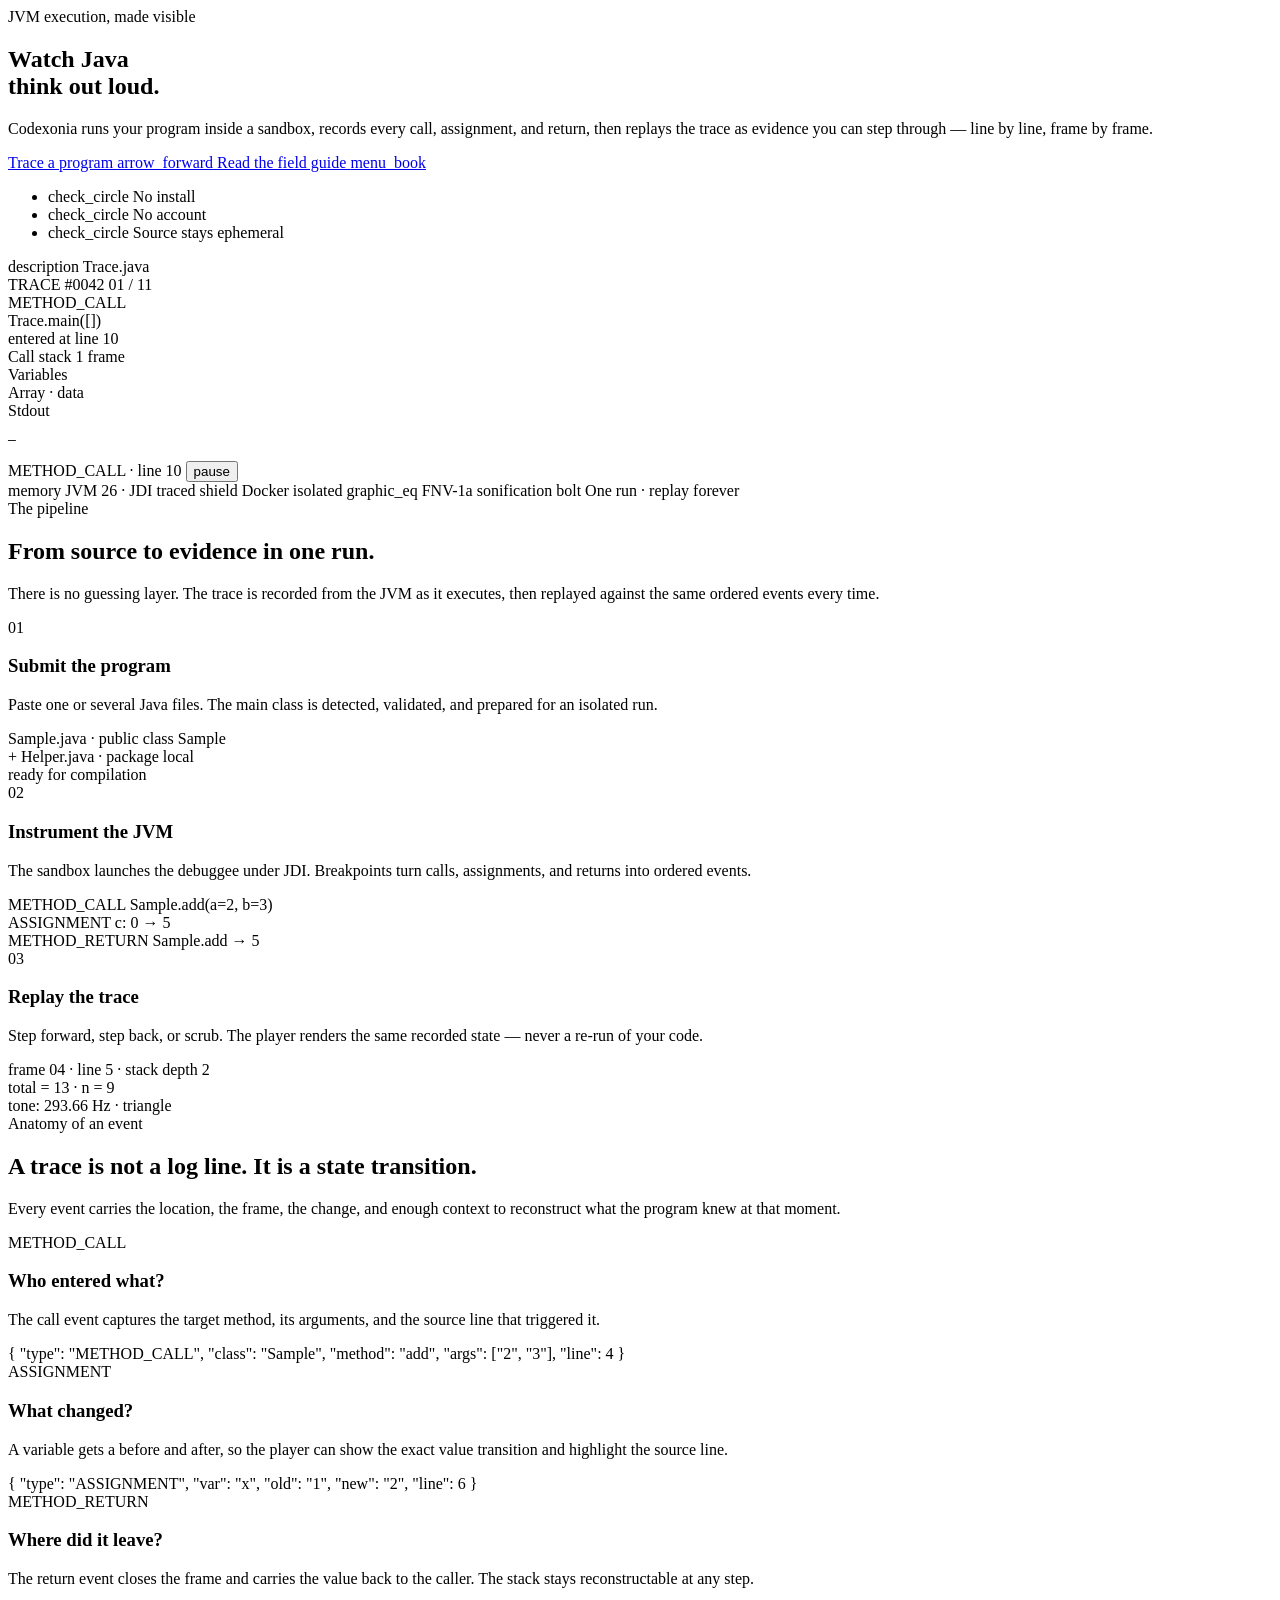
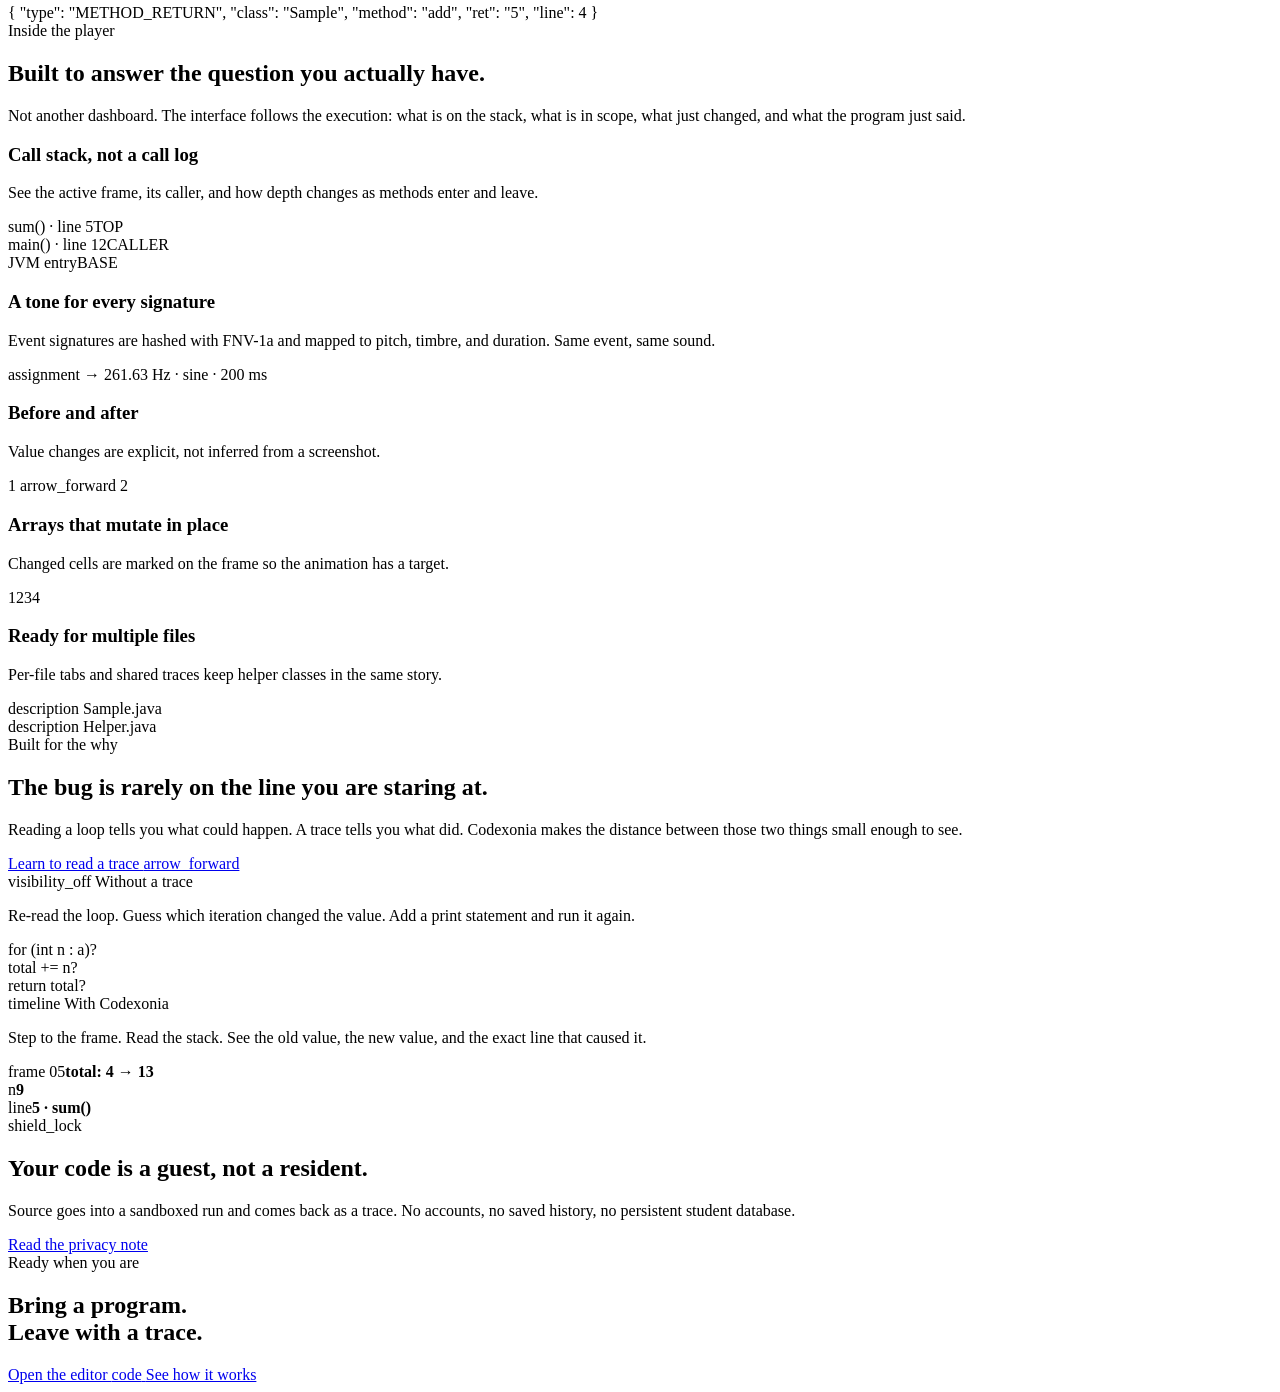
==== commit d80c4f2c: "WIP: containerize app and sandbox" ====
--- a/src/main/resources/static/index.html
+++ b/src/main/resources/static/index.html
@@ -114,7 +114,6 @@
         <span class="trust-item"><span class="material-symbols-outlined">memory</span> JVM 26 · JDI traced</span>
         <span class="trust-item"><span class="material-symbols-outlined">shield</span> Docker isolated</span>
         <span class="trust-item"><span class="material-symbols-outlined">graphic_eq</span> FNV-1a sonification</span>
-        <span class="trust-item"><span class="material-symbols-outlined">database</span> No database in v1</span>
         <span class="trust-item"><span class="material-symbols-outlined">bolt</span> One run · replay forever</span>
       </div>
     </div>
